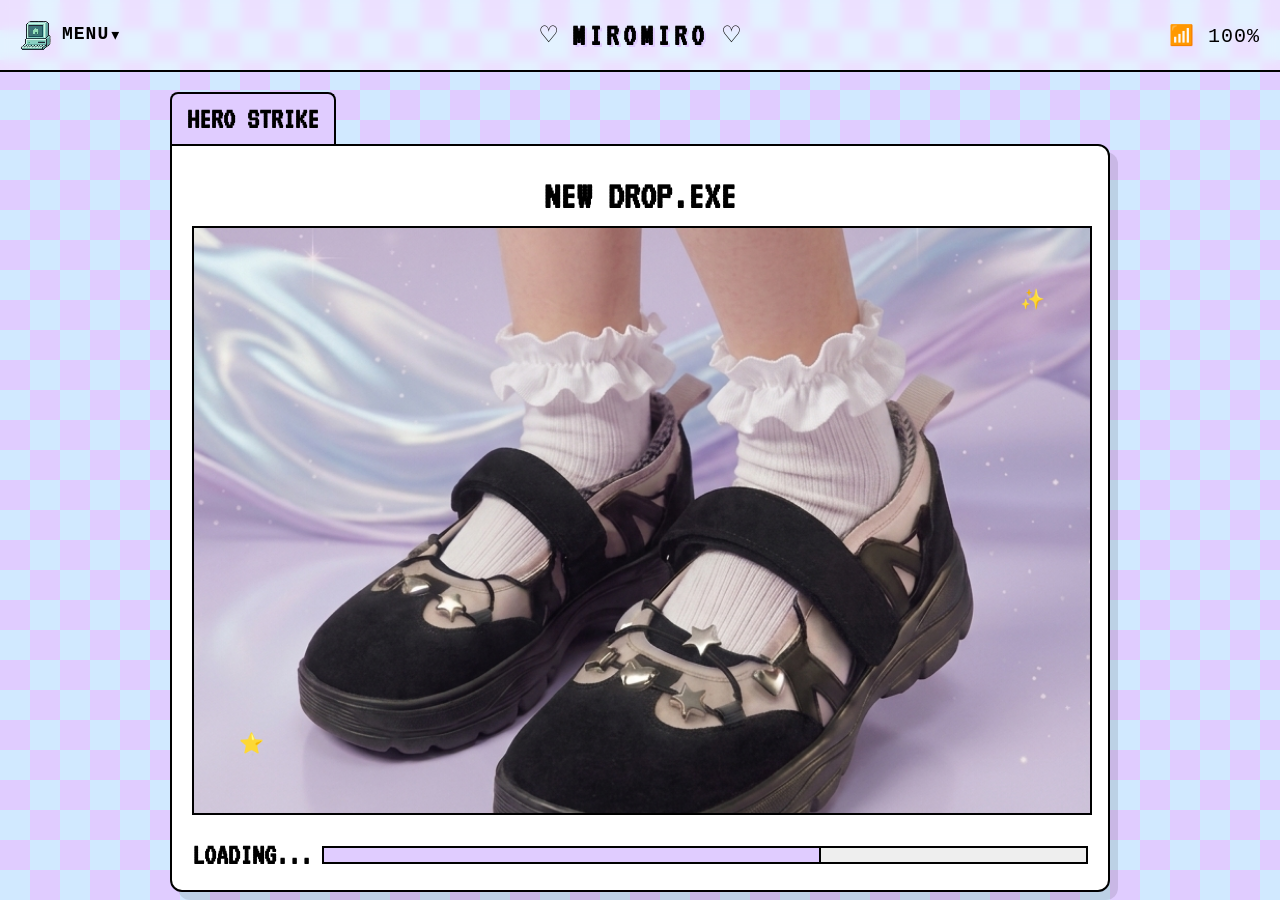
==== index.html @ 6c007a0b "Initial site test launch" ====
<!DOCTYPE html>
<html lang="en">
<head>
    <meta charset="UTF-8" />
    <link rel="preconnect" href="https://fonts.googleapis.com">
    <link rel="preconnect" href="https://fonts.gstatic.com" crossorigin>
    <link href="https://fonts.googleapis.com/css2?family=VT323&display=swap" rel="stylesheet">
    <link rel="stylesheet" href="styles.css" />
</head>
<body>
    <div class="phone-screen">
    <header class="retro-header">
    <div class="header-left">
        <input type="checkbox" id="menu-toggle" class="menu-checkbox">
        
        <label for="menu-toggle" class="menu-button">
        <img src="images/menu-icon.png" alt="System Home" class="pixel-icon">
        <span class="menu-text">MENU</span>
        </label>

        <ul class="retro-dropdown">
        <li class="dropdown-item"><span class="icon">📁</span> HOME.exe</li>
        <li class="dropdown-item"><span class="icon">👟</span> NEW_DROPS</li>
        <li class="dropdown-item"><span class="icon">📸</span> BLOG</li>
        <li class="separator"></li>
        <li class="dropdown-item"><span class="icon">💬</span> ABOUT_US</li>
        <li class="dropdown-item"><span class="icon">✉️</span> CONTACT</li>
        </ul>
    </div>

    <div class="logo-container">
        <span class="heart-outline">♡</span>
        <h1 class="miromiro-logo">MiroMiro</h1>
        <span class="heart-outline">♡</span>
    </div>
    
    <div class="header-right">
        <span class="system-status">📶 100%</span>
    </div>
    </header>

    <main class="content-area">
        <section class="section" id="hero">
            <div class="window-tab">HERO STRIKE</div>
            <div class="window-body">
                <h2 class="window-title">NEW DROP.exe</h2>
                
                <div class="image-container">
                    <img src="images/hero-imgg.png" alt="Hero Product Image" class="hero-img">
                    <span class="sparkle s1">✨</span>
                    <span class="sparkle s2">⭐</span>
                </div>

                <div class="loading-footer">
                <span class="loading-text">LOADING...</span>
                <div class="progress-bar">
                    <div class="progress-fill"></div>
                </div>
                </div>
            </div>
        </section>
        <section id="select-pair-section">
            <div class="window-tab small">SELECT YOUR PAIR.exe</div>
            
            <div class="window-body horizontal-window">
                <button class="nav-btn prev">◀</button>
                <button class="nav-btn next">▶</button>

                <div class="product-carousel">
                    <div class="product-card">
                        <div class="product-img-box">
                        <img src="images/shoe1-img.jpg" alt="Lavender Glow" class="p-img">
                        </div>
                        <div class="product-label">LAVENDER_GLOW 🩷</div>
                    </div>

                    <div class="product-card">
                        <div class="product-img-box">
                        <img src="images/shoe2-img.jpg" alt="Aqua Mist" class="p-img">
                        </div>
                        <div class="product-label">AQUA_MIST 🩵</div>
                    </div>

                    <div class="product-card">
                        <div class="product-img-box">
                        <img src="images/shoe3-img.jpg" alt="Cloud Walk" class="p-img">
                        </div>
                        <div class="product-label">CLOUD_WALK ☁️</div>
                    </div>

                    <div class="product-card">
                        <div class="product-img-box">
                        <img src="images/shoe4-img.jpg" alt="Lavender Glow" class="p-img">
                        </div>
                        <div class="product-label">LAVENDER_GLOW 🩷</div>
                    </div>

                    <div class="product-card">
                        <div class="product-img-box">
                        <img src="images/shoe1-img.jpg" alt="Aqua Mist" class="p-img">
                        </div>
                        <div class="product-label">AQUA_MIST 🩵</div>
                    </div>

                    <div class="product-card">
                        <div class="product-img-box">
                        <img src="images/shoe2-img.jpg" alt="Cloud Walk" class="p-img">
                        </div>
                        <div class="product-label">CLOUD_WALK ☁️</div>
                    </div>

                    <div class="product-card">
                        <div class="product-img-box">
                        <img src="images/shoe3-img.jpg" alt="Lavender Glow" class="p-img">
                        </div>
                        <div class="product-label">LAVENDER_GLOW 🩷</div>
                    </div>

                    <div class="product-card">
                        <div class="product-img-box">
                        <img src="images/shoe4-img.jpg" alt="Aqua Mist" class="p-img">
                        </div>
                        <div class="product-label">AQUA_MIST 🩵</div>
                    </div>

                    <div class="product-card">
                        <div class="product-img-box">
                        <img src="images/shoe1-img.jpg" alt="Cloud Walk" class="p-img">
                        </div>
                        <div class="product-label">CLOUD_WALK ☁️</div>
                    </div>
                </div>
            </div>
        </section>
        <section class="footer-layout">
            <div class="irl-fits-container">
                <div class="window-tab small">IRL FITS.exe</div>
                <div class="window-body fits-window">
                <div class="polaroid-gallery">
                    <div class="polaroid p1"><img src="images/outfit1-img.png" alt="fit1"></div>
                    <div class="polaroid p2"><img src="images/outfit2-img.png" alt="fit2"></div>
                    <div class="polaroid p3"><img src="images/outfit3-img.png" alt="fit3"></div>
                </div>
                <div class="fits-footer">STREET STYLE GALLERY</div>
                <span class="sticker s-heart">❤️</span>
                </div>
            </div>

            <div class="about-us-container">
                <div class="window-body about-window-dialog">
                    <div class="dialog-header">
                    <span class="dialog-title">ABOUT_US.exe</span>
                    <div class="dialog-controls">
                        <button class="ctrl-btn">_</button>
                        <button class="ctrl-btn">▢</button>
                        <button class="ctrl-btn close">X</button>
                    </div>
                    </div>
                    
                    <div class="dialog-content">
                    <p class="system-text">SYSTEM_INFO: AESTHETICS.LOADED...</p>
                    <p class="main-text">MiroMiro is all about cute, confident self-expression—blending Korean-inspired style with playful Y2K energy.
                                         We design sneakers for *everyone*, with inclusive sizing that makes sure no one is left out. Because style isn’t one-size-fits-all—and it shouldn’t be.
                                         Cute has no limits.
                    </p>
                    <span class="sticker s-heart">🩵</span>
                    </div>
                </div>
            </div>
        </section>
        </main>
    </div>
<script src="carousel.js" defer></script>
</body>
</html>
---- styles.css ----
/* 1. Background & Container */
html{
  height: 100vh;
}
body{
  margin: 0 0;
}
.phone-screen {
  width: 100vw;
  max-width: 100vw; /* Adjust based on your flip phone image width */
  height: 100vh;
  margin: 0 0;
  position: relative;
  /* border: 2px solid #333; Simulated inner screen border */
  display: flex;
  flex-direction: column;
  overflow: hidden;
  /* Using a CSS gradient to create the lilac/blue checkered pattern */
  background-color: #e0ccff;
  background-image: conic-gradient(#d1e9ff 90deg, #e0ccff 90deg 180deg, #d1e9ff 180deg 270deg, #e0ccff 270deg);
  background-size: 60px 60px;
}

/* 2. Transparent Retro Header */
.retro-header {
  display: flex;
  justify-content: space-between;
  align-items: center;
  padding: 10px 20px;
  background: rgba(255, 255, 255, 0.4); /* Slightly more opaque for readability */
  backdrop-filter: blur(4px);
  border-bottom: 2px solid #000;
  font-family: 'Courier New', Courier, monospace;
  z-index: 100;
  position: relative; /* Needed for the absolute centering above */
    height: 50px; /* Adjust as needed */
}

.menu-button {
  display: flex;
  align-items: center;
  gap: 10px;
  cursor: pointer;
}

.pixel-icon {
  width: 32px; /* Adjust size as needed */
  height: auto;
  /* CRITICAL: This keeps the pixel art sharp */
  image-rendering: pixelated; 
  image-rendering: -moz-crisp-edges;
  image-rendering: crisp-edges;
}

.menu-text {
  font-size: 18px;
  font-weight: 900;
  letter-spacing: 1px;
  color: #000;
}

.system-status {
  font-size: 20px;
  letter-spacing: 1px;
}

/* Optional: Add a hover effect to the menu button */
.menu-button:hover .menu-text {
  color: #7a5cdb; /* Changes to a lilac purple on hover */
}

.menu-button:active {
  transform: translateY(2px); /* Click feel */
}

/* Container for positioning */
.header-left {
  position: relative;
}

/* Hide the checkbox */
.menu-checkbox {
  display: none;
}

/* Dropdown styling */
.retro-dropdown {
  position: absolute;
  top: calc(100% + 10px);
  left: 0;
  width: 180px;
  background: #ffffff;
  border: 2px solid #000;
  box-shadow: 4px 4px 0px rgba(0,0,0,0.1);
  list-style: none;
  padding: 5px;
  margin: 0;
  display: none; /* Hidden by default */
  z-index: 999;
}

/* Show menu when checkbox is checked */
.menu-checkbox:checked ~ .retro-dropdown {
  display: block;
}

/* Individual Items */
.dropdown-item {
  padding: 8px 12px;
  font-family: 'Courier New', Courier, monospace;
  font-size: 14px;
  font-weight: bold;
  cursor: pointer;
  display: flex;
  align-items: center;
  gap: 10px;
  transition: all 0.1s;
}

/* Hover State - Lilac & Blue toggle */
.dropdown-item:hover {
  background-color: #e0ccff; /* Lilac */
  color: #000;
  outline: 1px dashed #000;
}

/* Every second item is baby blue on hover for that Y2K variety */
.dropdown-item:nth-child(even):hover {
  background-color: #d1e9ff; /* Baby Blue */
}

/* Separator line */
.separator {
  height: 2px;
  background: #000;
  margin: 5px 0;
  border-bottom: 1px solid #fff;
}

/* Icon styling within menu */
.dropdown-item .icon {
  font-size: 16px;
  filter: grayscale(0.2);
}

/* Add a tiny arrow to the label to show it's a menu */
.menu-text::after {
  content: "▾";
  font-size: 20px;
  vertical-align: middle;
}

/* 3. Scrollable Content Area */
.content-area {
  flex: 1;
  overflow-y: scroll;
  padding: 20px;
}

/* Chrome, Safari, Edge */
.content-area::-webkit-scrollbar {
  width: 22px; /* Bigger */
}

.content-area::-webkit-scrollbar-track {
  background: #e6e6e6;
  border-left: 3px solid #000;
}

.content-area::-webkit-scrollbar-thumb {
  background: linear-gradient(180deg, #d8b4ff, #a855f7); /* brighter gradient */
  border: 3px solid #000;
  border-radius: 8px;
  box-shadow: 
    inset -3px -3px 0 rgba(0,0,0,0.3),
    2px 2px 0 #000; /* chunky Y2K shadow */
}

/* Hover effect */
.content-area::-webkit-scrollbar-thumb:hover {
  background: linear-gradient(180deg, #e9d5ff, #9333ea);
}

/* Active (when dragging) */
.content-area::-webkit-scrollbar-thumb:active {
  background: #7e22ce;
}

/* Optional: arrows/buttons (very Y2K) */
.content-area::-webkit-scrollbar-button {
  display: block;
  height: 16px;
  background: #c0a0ff;
  border: 2px solid #000;
}

/* Firefox */
.content-area {
  scrollbar-width: thick; /* thicker */
  scrollbar-color: #a855f7 #e6e6e6;
}


/*.......&*/

:root {
  --header-height: 20px;
  --window-bg: #ffffff;
  --retro-border: 2px solid #000000;
  --lilac-accent: #e0ccff;
}

.section {
  display: flex;
  flex-direction: column;
  /* Fits the viewport minus the header and some padding */
  height: calc(100vh - var(--header-height) - 80px);
  margin-bottom: 50px;
  position: relative;
  /* font-family: 'Courier New', Courier, monospace; */
  font-family: "VT323", monospace;
}

#hero{
  margin-left: 150px;
  margin-right: 150px;
}

/* The "File" Tab on top */
.window-tab {
  background: var(--lilac-accent);
  border: var(--retro-border);
  border-bottom: none;
  width: fit-content;
  padding: 10px 15px;
  font-size: 30px;
  font-weight: bold;
  border-radius: 8px 8px 0 0;
  margin-left: 0px;
}

/* Reusing the window-tab from Hero section */
.window-tab.small {
  background: #d1e9ff; /* Baby Blue for variety */
  /* border: 2px solid #000; */
  /* border-bottom: none; */
  /* width: fit-content; */
  /* padding: 4px 12px; */
  font-size: 20px;
  font-weight: bold;
  /* border-radius: 6px 6px 0 0;
  margin-left: 0px; */
}

/* The Main Window Body */
.window-body {
  flex: 1;
  min-height: 0; /* Forces the body to stay within the .section height */
  background: var(--window-bg);
  border: var(--retro-border);
  border-radius: 0 12px 12px 12px;
  padding: 20px;
  display: flex;
  flex-direction: column;
  box-shadow: 8px 8px 0px rgba(0,0,0,0.1);
  position: relative;
  overflow: hidden; /* Prevents internal elements from pushing the box taller */
}

.window-title {
  text-align: center;
  font-size: 40px;
  margin: 10px 0 10px 0;
  text-transform: uppercase; /* For that .exe vibe */
  flex-shrink: 0; /* Prevents the title from getting squished */
}

/* Image Placeholder Area */
.image-container {
  flex: 1;
  min-height: 0; /* CRITICAL: Allows flex items to shrink below their content size */
  width: 100%; /* Ensures it fills width while height is constrained */
  border: var(--retro-border);
  background: #f9f9f9;
  position: relative;
  overflow: hidden;
  display: flex;
  justify-content: center;
  align-items: center;
  /* Adds a slight buffer so it doesn't touch the loading bar */
  margin-bottom: 10px;
}

.hero-img {
  width: 100%;
  height: 100%;
  /* width: auto;
  height: auto; */
  object-fit: cover;
  object-position: center;
}

/* Retro Loading Bar */
.loading-footer {
  flex-shrink: 0;
  display: flex;
  align-items: center;
  margin-top: 15px;
  gap: 10px;
}

.loading-text {
  font-size: 30px;
  font-weight: bold;
}

.progress-bar {
  flex: 1;
  height: 14px;
  border: var(--retro-border);
  background: #eee;
  position: relative;
}

.progress-fill {
  width: 65%; /* Change this to simulate loading */
  height: 100%;
  background: var(--lilac-accent);
  border-right: var(--retro-border);
}

/* Floating Sparkle Icons */
.sparkle {
  position: absolute;
  font-size: 20px;
}
.s1 { top: 10%; right: 5%; }
.s2 { bottom: 10%; left: 5%; }


/******* SELECT YOUR PAIR.EXE *******/
#select-pair-section {
  margin-top: 30px;
  font-family: 'Courier New', Courier, monospace;
}

.horizontal-window {
  position: relative; /* Essential for button placement */
  display: flex;
  align-items: center;
  padding: 20px 45px; /* Extra horizontal padding for buttons */
  background: #ffffff;
  border: 2px solid #000;
  border-radius: 0 12px 12px 12px;
  box-shadow: 6px 6px 0px rgba(0,0,0,0.1);
}

/* Scrollable Container */
.product-carousel {
  display: flex;
  gap: 20px;
  overflow-x: auto;
  scroll-behavior: smooth;
  scroll-snap-type: x mandatory;
  width: 100%;
}

/* Hide scrollbar but keep functionality */
.product-carousel::-webkit-scrollbar {
  display: none; 
}
.product-carousel {
  -ms-overflow-style: none;  /* IE/Edge */
  scrollbar-width: none;  /* Firefox */
}

/* Individual Card */
.product-card {
  flex: 0 0 160px; /* Fixed card width */
  scroll-snap-align: center;
  display: flex;
  flex-direction: column;
  gap: 10px;
}

.product-img-box {
  background: #e6f2ff; /* Soft blue background for the box */
  border: 2px solid #000;
  border-radius: 12px;
  aspect-ratio: 1 / 1;
  overflow: hidden;
}

.p-img {
  width: 100%;
  height: 100%;
  object-fit: cover;
}

.product-label {
  font-size: 11px;
  font-weight: bold;
  text-align: center;
  background: #fff;
  border: 1px solid #000;
  padding: 4px;
  white-space: nowrap;
}

/* Navigation Buttons at either end */
.nav-btn {
  position: absolute;
  top: 50%;
  transform: translateY(-50%);
  background: #ffffff;
  border: 2px solid #000;
  width: 32px;
  height: 32px;
  cursor: pointer;
  z-index: 10;
  display: flex;
  justify-content: center;
  align-items: center;
  box-shadow: 3px 3px 0px #000;
}

.nav-btn.prev { left: 10px; }
.nav-btn.next { right: 10px; }

.nav-btn:active {
  box-shadow: none;
  transform: translateY(-50%) translate(2px, 2px);
}


/******* IRL FITS.EXE *******/
.footer-layout {
  display: flex;
  gap: 20px;
  margin-top: 30px;
  font-family: 'Courier New', Courier, monospace;
}

/* Containers */
.irl-fits-container { flex: 1.5; position: relative; }
.about-us-container { flex: 1; position: relative; }

/* 1. IRL FITS Window */
.fits-window {
  background: #e6f2ff;
  border: 2px solid #000;
  border-radius: 0 12px 12px 12px;
  padding: 15px;
  display: flex;
  flex-direction: column;
  align-items: center;
  position: relative;
  /* Change overflow to visible so the zoomed image can "leave" the box boundaries */
  overflow: visible; 
  z-index: 5;
}

.polaroid-gallery {
  display: flex;
  justify-content: center;
  align-items: center;
  height: 220px;
  width: 100%;
  position: relative;
  z-index: 10;
}

.polaroid {
  width: 120px;
  height: 150px;
  background: #fff;
  border: 1px solid #000;
  padding: 8px 8px 20px 8px;
  box-shadow: 4px 4px 0px rgba(0,0,0,0.15);
  position: absolute;
  /* Add these for the animation */
  transition: transform 0.3s cubic-bezier(0.175, 0.885, 0.32, 1.275), z-index 0s;
  cursor: pointer;
}

.polaroid img { width: 100%; height: 85%; object-fit: cover; border: 1px solid #eee; }

/* Hover State Logic */
.polaroid:hover {
  z-index: 100 !important; /* Bring to very front */
  transform: rotate(0deg) scale(1.8) translateY(-20px) !important; /* Big zoom & straighten */
  box-shadow: 15px 15px 30px rgba(0,0,0,0.3); /* Deeper shadow for depth */
}

/* Rotation for that messy gallery feel */
.p1 { transform: rotate(-8deg) translateX(-120px); z-index: 1; }
.p2 { transform: rotate(2deg); z-index: 2; }
.p3 { transform: rotate(10deg) translateX(120px); z-index: 1; }

.fits-footer {
  margin-top: 15px;
  font-weight: bold;
  font-size: 12px;
  border-top: 1px dashed #000;
  padding-top: 10px;
  width: 100%;
  text-align: center;
}

/******** 2. ABOUT US Window *********/
.about-us-container {
  flex: 1;
  font-family: 'Courier New', Courier, monospace;
}

.about-window-dialog {
  background: #ffffff;
  border: 2px solid #000;
  box-shadow: 6px 6px 0px rgba(0,0,0,0.1);
  display: flex;
  flex-direction: column;
  overflow: hidden;
  height: 370px; /* Adjust height as needed */
  padding:0px;
}

/* The Blue/Purple Title Bar */
.dialog-header {
  background: #d1e9ff; /* Baby blue background */
  border-bottom: 2px solid #000;
  display: flex;
  justify-content: space-between;
  align-items: center;
  padding: 4px 8px;
}

.dialog-title {
  font-size: 12px;
  font-weight: bold;
  text-transform: uppercase;
}

/* Retro Control Buttons */
.dialog-controls {
  display: flex;
  gap: 2px;
}

.ctrl-btn {
  background: #fff;
  border: 1px solid #000;
  font-size: 10px;
  width: 18px;
  height: 18px;
  display: flex;
  align-items: center;
  justify-content: center;
  cursor: pointer;
  padding: 0;
}

.ctrl-btn.close {
  background: #ffb3b3; /* Soft red for the close button */
}

.ctrl-btn:hover {
  background: #eee;
}

/* Content Interior */
.dialog-content {
  padding: 15px;
  flex: 1;
}

.system-text {
  font-size: 10px;
  color: #888;
  margin-bottom: 12px;
  border-bottom: 1px dashed #ccc;
  padding-bottom: 4px;
}

.main-text {
  font-size: 12px;
  line-height: 1.5;
  color: #000;
}

/* Stickers Styling */
.sticker { position: absolute; font-size: 18px; z-index: 10; }
.s-heart { bottom: 20%; right: 5%; }
.s-alien { bottom: 5%; left: 40%; }

/* Mobile Stack */
@media (max-width: 600px) {
  .footer-layout { flex-direction: column; }
}


/******* LOGO ********/
.logo-container {
    display: flex;
    align-items: center;
    gap: 15px;
    /* Absolute centering ensures it stays middle even if left/right sides aren't equal */
    position: absolute;
    left: 50%;
    transform: translateX(-50%);
}

.miromiro-logo {
    font-family: "VT323", monospace;
    font-size: 32px;
    letter-spacing: 4px;
    text-transform: uppercase;
    margin: 0;
    color: #000;
    /* Retro "Pop" Shadow */
    text-shadow: 2px 2px 0px var(--lilac-accent);
}

.heart-outline {
    font-size: 28px;
    color: #000;
    font-weight: normal;
    /* Aesthetic wiggle animation */
    animation: pulse 2s infinite ease-in-out;
}

/* Subtle animation to make the hearts feel 'alive' */
@keyframes pulse {
    0%, 100% { transform: scale(1); opacity: 0.8; }
    50% { transform: scale(1.2); opacity: 1; }
}




/* --- RESPONSIVE MEDIA QUERIES --- */

/* 1. Large Tablets / Laptops (Adjusting Hero margins) */
@media (max-width: 1024px) {
    #hero {
        margin-left: 50px;
        margin-right: 50px;
    }
}

/* 2. Tablets (Stacking Footer & Adjusting Font Sizes) */
@media (max-width: 768px) {
    #hero {
        margin-left: 20px;
        margin-right: 20px;
        height: auto; /* Allow window to grow with content */
    }

    .footer-layout {
        flex-direction: column; /* Stacks IRL FITS and ABOUT US */
        gap: 30px;
    }

    .irl-fits-container, 
    .about-us-container {
        flex: none;
        width: 100%;
    }

    .miromiro-logo {
        font-size: 24px; /* Slightly smaller logo for tablet */
    }

    .logo-container {
        gap: 8px;
    }
}

/* 3. Mobile Phones */
@media (max-width: 480px) {
    .retro-header {
        padding: 10px;
    }

    /* Hide menu text to save space, keep icon */
    .menu-text {
        display: none; 
    }

    /* Adjust Hero Title size */
    .window-title {
        font-size: 28px;
    }

    .window-tab {
        font-size: 20px;
        padding: 8px 12px;
    }

    /* Ensure polaroids don't fly off-screen on narrow phones */
    .p1 { transform: rotate(-8deg) translateX(-80px); }
    .p3 { transform: rotate(10deg) translateX(80px); }

    /* Adjust About Us height for mobile readability */
    .about-window-dialog {
        height: auto;
        min-height: 300px;
    }

    /* System status might be too crowded next to logo */
    .system-status {
        font-size: 14px;
    }

    /* Ensure product cards are visible */
    .product-card {
        flex: 0 0 130px;
    }
}

/* 4. Fix for Tall Screens / Desktop centering */
@media (min-width: 1400px) {
    .phone-screen {
        max-width: 1200px;
        margin: 0 auto;
        border-left: 2px solid #000;
        border-right: 2px solid #000;
    }
    html{
      background-color: #d1e9ff; /* Baby Blue */
    }
}
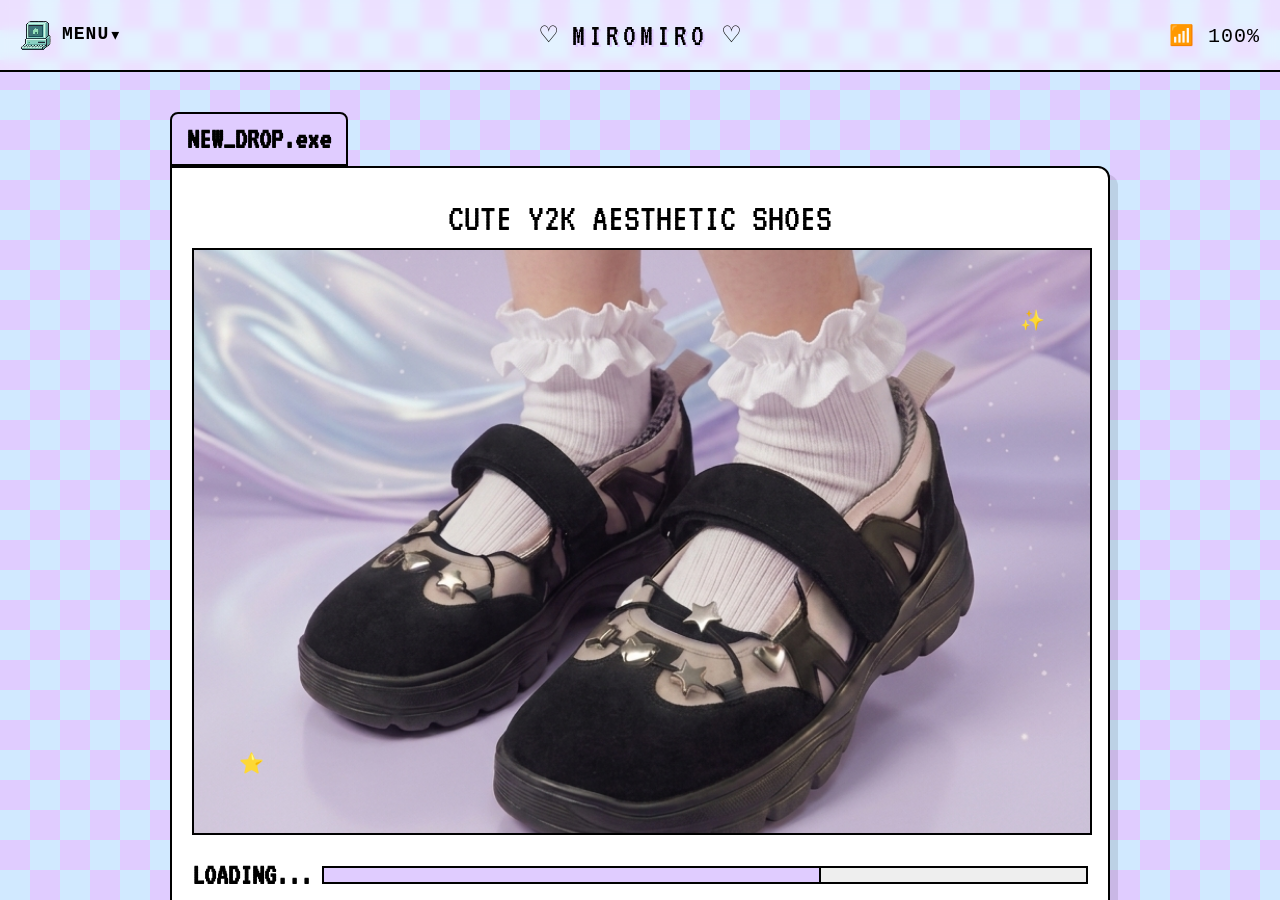
==== commit 53168ad8: "Updated test launch" ====
--- a/index.html
+++ b/index.html
@@ -2,6 +2,15 @@
 <html lang="en">
 <head>
     <meta charset="UTF-8" />
+    <meta name="viewport" content="width=device-width, initial-scale=1.0">
+    <title>Cute Shoes for Women | Y2K Aesthetic & Korean Style Sneakers</title>
+    <meta name="description" content="Shop cute shoes for women inspired by Y2K aesthetic and Korean styles. Discover trendy sneakers, soft girl looks, and aesthetic footwear made for Gen Z fashion.">
+    <meta property="og:title" content="Cute Shoes for Women | Y2K Aesthetic Korean Style Sneakers">
+    <meta property="og:description" content="Shop cute shoes for women inspired by Y2K aesthetic and Korean styles.">
+    <meta property="og:image" content="images/hero-img.png">
+    <meta property="og:type" content="website">
+    <meta property="og:url" content="https://miromiro.onrender.com/">
+
     <link rel="preconnect" href="https://fonts.googleapis.com">
     <link rel="preconnect" href="https://fonts.gstatic.com" crossorigin>
     <link href="https://fonts.googleapis.com/css2?family=VT323&display=swap" rel="stylesheet">
@@ -19,9 +28,9 @@
         </label>
 
         <ul class="retro-dropdown">
-        <li class="dropdown-item"><span class="icon">📁</span> HOME.exe</li>
-        <li class="dropdown-item"><span class="icon">👟</span> NEW_DROPS</li>
-        <li class="dropdown-item"><span class="icon">📸</span> BLOG</li>
+        <li class="dropdown-item"><a href="#hero"><span class="icon">📁</span> HOME.exe</a></li>
+        <li class="dropdown-item"><a href="#select-pair-section"><span class="icon">👟</span> NEW_DROPS</a></li>
+        <li class="dropdown-item"><a href="#journal-modal"><span class="icon">📸</span> BLOG</a></li>
         <li class="separator"></li>
         <li class="dropdown-item"><span class="icon">💬</span> ABOUT_US</li>
         <li class="dropdown-item"><span class="icon">✉️</span> CONTACT</li>
@@ -30,7 +39,7 @@
 
     <div class="logo-container">
         <span class="heart-outline">♡</span>
-        <h1 class="miromiro-logo">MiroMiro</h1>
+        <div class="miromiro-logo">MiroMiro</div>
         <span class="heart-outline">♡</span>
     </div>
     
@@ -41,12 +50,12 @@
 
     <main class="content-area">
         <section class="section" id="hero">
-            <div class="window-tab">HERO STRIKE</div>
+            <div class="window-tab">NEW_DROP.exe</div>
             <div class="window-body">
-                <h2 class="window-title">NEW DROP.exe</h2>
+                <h1 class="window-title">CUTE Y2K AESTHETIC SHOES</h1>
                 
                 <div class="image-container">
-                    <img src="images/hero-imgg.png" alt="Hero Product Image" class="hero-img">
+                    <img src="images/hero-img.png" alt="Hero Product Image" class="hero-img">
                     <span class="sparkle s1">✨</span>
                     <span class="sparkle s2">⭐</span>
                 </div>
@@ -60,7 +69,7 @@
             </div>
         </section>
         <section id="select-pair-section">
-            <div class="window-tab small">SELECT YOUR PAIR.exe</div>
+            <h2 class="window-tab small">SELECT_YOUR_PAIR.exe</h2>
             
             <div class="window-body horizontal-window">
                 <button class="nav-btn prev">◀</button>
@@ -69,79 +78,79 @@
                 <div class="product-carousel">
                     <div class="product-card">
                         <div class="product-img-box">
-                        <img src="images/shoe1-img.jpg" alt="Lavender Glow" class="p-img">
-                        </div>
-                        <div class="product-label">LAVENDER_GLOW 🩷</div>
-                    </div>
-
-                    <div class="product-card">
-                        <div class="product-img-box">
-                        <img src="images/shoe2-img.jpg" alt="Aqua Mist" class="p-img">
-                        </div>
-                        <div class="product-label">AQUA_MIST 🩵</div>
-                    </div>
-
-                    <div class="product-card">
-                        <div class="product-img-box">
-                        <img src="images/shoe3-img.jpg" alt="Cloud Walk" class="p-img">
-                        </div>
-                        <div class="product-label">CLOUD_WALK ☁️</div>
-                    </div>
-
-                    <div class="product-card">
-                        <div class="product-img-box">
-                        <img src="images/shoe4-img.jpg" alt="Lavender Glow" class="p-img">
-                        </div>
-                        <div class="product-label">LAVENDER_GLOW 🩷</div>
-                    </div>
-
-                    <div class="product-card">
-                        <div class="product-img-box">
-                        <img src="images/shoe1-img.jpg" alt="Aqua Mist" class="p-img">
-                        </div>
-                        <div class="product-label">AQUA_MIST 🩵</div>
-                    </div>
-
-                    <div class="product-card">
-                        <div class="product-img-box">
-                        <img src="images/shoe2-img.jpg" alt="Cloud Walk" class="p-img">
-                        </div>
-                        <div class="product-label">CLOUD_WALK ☁️</div>
-                    </div>
-
-                    <div class="product-card">
-                        <div class="product-img-box">
-                        <img src="images/shoe3-img.jpg" alt="Lavender Glow" class="p-img">
-                        </div>
-                        <div class="product-label">LAVENDER_GLOW 🩷</div>
-                    </div>
-
-                    <div class="product-card">
-                        <div class="product-img-box">
-                        <img src="images/shoe4-img.jpg" alt="Aqua Mist" class="p-img">
-                        </div>
-                        <div class="product-label">AQUA_MIST 🩵</div>
-                    </div>
-
-                    <div class="product-card">
-                        <div class="product-img-box">
-                        <img src="images/shoe1-img.jpg" alt="Cloud Walk" class="p-img">
-                        </div>
-                        <div class="product-label">CLOUD_WALK ☁️</div>
+                        <img src="images/shoe1-img.png" alt="Aqua Mist" class="p-img">
+                        </div>
+                        <h3 class="product-label">AQUA_MIST 🩵</h3>
+                    </div>
+
+                    <div class="product-card">
+                        <div class="product-img-box">
+                        <img src="images/shoe2-img.png" alt="Cloud Walk" class="p-img">
+                        </div>
+                        <h3 class="product-label">CLOUD_WALK ☁️</h3>
+                    </div>
+
+                    <div class="product-card">
+                        <div class="product-img-box">
+                        <img src="images/shoe3-img.png" alt="Lavender Glow" class="p-img">
+                        </div>
+                        <h3 class="product-label">LAVENDER_GLOW 🩷</h3>
+                    </div>
+
+                    <div class="product-card">
+                        <div class="product-img-box">
+                        <img src="images/shoe4-img.png" alt="Lavender Glow" class="p-img">
+                        </div>
+                        <h3 class="product-label">CREAM_FLOAT 🫧</h3>
+                    </div>
+
+                    <div class="product-card">
+                        <div class="product-img-box">
+                        <img src="images/shoe1-img.png" alt="Aqua Mist" class="p-img">
+                        </div>
+                        <h3 class="product-label">AQUA_MIST 🩵</h3>
+                    </div>
+
+                    <div class="product-card">
+                        <div class="product-img-box">
+                        <img src="images/shoe2-img.png" alt="Cloud Walk" class="p-img">
+                        </div>
+                        <h3 class="product-label">CLOUD_WALK ☁️</h3>
+                    </div>
+
+                    <div class="product-card">
+                        <div class="product-img-box">
+                        <img src="images/shoe3-img.png" alt="Lavender Glow" class="p-img">
+                        </div>
+                        <h3 class="product-label">LAVENDER_GLOW 🩷</h3>
+                    </div>
+
+                    <div class="product-card">
+                        <div class="product-img-box">
+                        <img src="images/shoe4-img.png" alt="Lavender Glow" class="p-img">
+                        </div>
+                        <h3 class="product-label">CREAM_FLOAT 🫧</h3>
+                    </div>
+
+                    <div class="product-card">
+                        <div class="product-img-box">
+                        <img src="images/shoe1-img.png" alt="Aqua Mist" class="p-img">
+                        </div>
+                        <h3 class="product-label">AQUA_MIST 🩵</h3>
                     </div>
                 </div>
             </div>
         </section>
         <section class="footer-layout">
             <div class="irl-fits-container">
-                <div class="window-tab small">IRL FITS.exe</div>
+                <h2 class="window-tab small">IRL_FITS.exe</h2>
                 <div class="window-body fits-window">
                 <div class="polaroid-gallery">
-                    <div class="polaroid p1"><img src="images/outfit1-img.png" alt="fit1"></div>
-                    <div class="polaroid p2"><img src="images/outfit2-img.png" alt="fit2"></div>
-                    <div class="polaroid p3"><img src="images/outfit3-img.png" alt="fit3"></div>
-                </div>
-                <div class="fits-footer">STREET STYLE GALLERY</div>
+                    <h3 class="polaroid p1"><img src="images/outfit1-img.png" alt="fit1"></h3>
+                    <h3 class="polaroid p2"><img src="images/outfit2-img.png" alt="fit2"></h3>
+                    <h3 class="polaroid p3"><img src="images/outfit3-img.png" alt="fit3"></h3>
+                </div>
+                <h4 class="fits-footer">STREET STYLE GALLERY</h4>
                 <span class="sticker s-heart">❤️</span>
                 </div>
             </div>
@@ -149,7 +158,7 @@
             <div class="about-us-container">
                 <div class="window-body about-window-dialog">
                     <div class="dialog-header">
-                    <span class="dialog-title">ABOUT_US.exe</span>
+                    <h3 class="dialog-title">ABOUT_US.exe</h3>
                     <div class="dialog-controls">
                         <button class="ctrl-btn">_</button>
                         <button class="ctrl-btn">▢</button>
@@ -158,11 +167,31 @@
                     </div>
                     
                     <div class="dialog-content">
-                    <p class="system-text">SYSTEM_INFO: AESTHETICS.LOADED...</p>
-                    <p class="main-text">MiroMiro is all about cute, confident self-expression—blending Korean-inspired style with playful Y2K energy.
+                    <h4 class="system-text">SYSTEM_INFO: AESTHETICS.LOADED...</h4>
+                    <!-- <h5 class="main-text">MiroMiro is all about cute, confident self-expression—blending Korean-inspired style with playful Y2K energy.
                                          We design sneakers for *everyone*, with inclusive sizing that makes sure no one is left out. Because style isn’t one-size-fits-all—and it shouldn’t be.
                                          Cute has no limits.
-                    </p>
+                    </h5> -->
+                    <h5 class="main-text">
+                        MiroMiro is all about cute, confident self-expression—bringing together 
+                        <strong>cute shoes</strong> inspired by <strong>Korean styles</strong> and playful 
+                        <strong>Y2K aesthetic</strong> energy.
+                    </h5 class="main-text">
+
+                    <h5 class="main-text">
+                        We design sneakers for <em>everyone</em>, with inclusive sizing that makes sure no one is left out. 
+                        Because style isn’t one-size-fits-all—and it shouldn’t be.
+                    </h5 class="main-text">
+
+                    <h5 class="main-text"><strong>Cute has no limits.</strong></h5 class="main-text">
+                        
+                    <!-- Social Links -->
+                    <div class="social-links">
+                        <h6>Follow Us</h6>
+                        <a href="https://www.instagram.com/" target="_blank">Instagram</a> |
+                        <a href="https://www.tiktok.com/" target="_blank">TikTok</a> |
+                        <a href="https://www.pinterest.com/" target="_blank">Pinterest</a>
+                    </div>
                     <span class="sticker s-heart">🩵</span>
                     </div>
                 </div>
@@ -170,6 +199,186 @@
         </section>
         </main>
     </div>
+    <div id="shop-modal" class="modal-overlay">
+        <div class="window-container shop-window">
+            <div class="dialog-header">
+                <h2 class="dialog-title">C:\MY_SHOES\IN_STOCK.exe</h2>
+                <div class="dialog-controls">
+                    <button class="ctrl-btn">_</button>
+                    <button class="ctrl-btn">▢</button>
+                    <button class="ctrl-btn shop-close">X</button>
+                </div>
+            </div>
+
+            <div class="shop-layout">
+                <aside class="shop-sidebar">
+                    <p class="system-text">FILTERS_v1.0</p>
+                    <div class="filter-group">
+                        <label>SIZE:</label>
+                        <select class="retro-select">
+                            <option>ALL_SIZES</option>
+                            <option>US 6</option>
+                            <option>US 7</option>
+                            <option>US 8</option>
+                        </select>
+                    </div>
+                    <div class="filter-group">
+                        <label>COLOR:</label>
+                        <div class="color-swatch-grid">
+                            <div class="swatch pink"></div>
+                            <div class="swatch blue"></div>
+                            <div class="swatch green"></div>
+                        </div>
+                    </div>
+                    <div class="system-stats">
+                        <p>ITEMS: 12</p>
+                        <p>STATUS: ONLINE</p>
+                    </div>
+                </aside>
+
+                <div class="shop-grid">
+                    <div class="shop-item">
+                        <div class="pixel-border-box">
+                            <img src="images/shoe1-img.png" alt="product">
+                        </div>
+                        <div class="item-info">
+                            <span class="item-name">AQUA_MIST</span>
+                            <span class="item-price">$85.00</span>
+                            <button class="add-to-cart">ADD_TO_BASKET</button>
+                        </div>
+                    </div>
+                    <div class="shop-item">
+                        <div class="pixel-border-box">
+                            <img src="images/shoe2-img.png" alt="product">
+                        </div>
+                        <div class="item-info">
+                            <span class="item-name">CLOUD_WALK</span>
+                            <span class="item-price">$85.00</span>
+                            <button class="add-to-cart">ADD_TO_BASKET</button>
+                        </div>
+                    </div>
+                    <div class="shop-item">
+                        <div class="pixel-border-box">
+                            <img src="images/shoe3-img.png" alt="product">
+                        </div>
+                        <div class="item-info">
+                            <span class="item-name">LAVENDER_GLOW</span>
+                            <span class="item-price">$85.00</span>
+                            <button class="add-to-cart">ADD_TO_BASKET</button>
+                        </div>
+                    </div>
+                    <div class="shop-item">
+                        <div class="pixel-border-box">
+                            <img src="images/shoe4-img.png" alt="product">
+                        </div>
+                        <div class="item-info">
+                            <span class="item-name">CREAM_FLOAT</span>
+                            <span class="item-price">$85.00</span>
+                            <button class="add-to-cart">ADD_TO_BASKET</button>
+                        </div>
+                    </div>
+                    
+                    
+                    <div id="product-detail-view" class="product-detail-overlay" style="display: none;">
+                        <div class="detail-window">
+                            <div class="detail-header">
+                                <h2>PROPERTIES: <span id="detail-name-title">SHOE_NAME.exe</span></h2>
+                                <button class="detail-back-btn">◀ BACK</button>
+                            </div>
+                            
+                            <div class="detail-body">
+                                <div class="detail-gallery">
+                                    <div class="main-view-box">
+                                        <img id="main-detail-img" src="" alt="Main View">
+                                    </div>
+                                    <div class="thumb-strip">
+                                        <img class="angle-thumb active" src="images/shoe1-img.png" alt="product-img">
+                                        <img class="angle-thumb" src="images/shoe1-1-img.png" alt="product-img">
+                                        <img class="angle-thumb" src="images/shoe1-2-img.png" alt="product-img">
+                                    </div>
+                                </div>
+
+                                <div class="detail-info-tabs">
+                                    <div class="tabs-header">
+                                        <button class="tab-btn active">General</button>
+                                        <button class="tab-btn">Specs</button>
+                                    </div>
+                                    <div class="tab-content">
+                                        <h2 id="detail-name">NAME</h2>
+                                        <p class="price-tag">$0.00</p>
+                                        <p id="detail-desc" class="description-text">
+                                            Loading description from server...
+                                        </p>
+                                        
+                                        <div class="purchase-controls">
+                                            <label>SIZE:</label>
+                                            <select class="retro-select">
+                                                <option>EU 36 / US 6</option>
+                                                <option>EU 37 / US 7</option>
+                                                <option>EU 38 / US 8</option>
+                                            </select>
+                                            <button class="add-to-cart-big">📥 INSTALL TO BASKET</button>
+                                        </div>
+                                    </div>
+                                </div>
+                            </div>
+                        </div>
+                    </div>
+
+                </div>
+            </div>
+            
+            <footer class="window-status-bar">
+                <span>Checking inventory... OK</span>
+                <span>Selected: 0 items</span>
+            </footer>
+        </div>
+    </div>
+    <div id="journal-modal" class="modal-overlay">
+        <div class="journal-container">
+            <button class="journal-close">X</button>
+            
+            <div class="journal-book">
+                <div class="journal-page-left">
+                    <div class="polaroid-static">
+                        <img id="journal-img" src="" alt="fit-detail">
+                        <div class="journal-caption">MY FIT TODAY ♡</div>
+                    </div>
+                    <div class="journal-stickers">
+                        <span>🦋</span><span>✨</span><span>🎀</span>
+                    </div>
+                    <div class="polaroid-static-shoe">
+                        <img id="journal-img1" src="images/shoe5-img.png" alt="fit-detail">
+                        <div class="journal-caption">MY SHOES TODAY ♡</div>
+                    </div>
+                </div>
+                <div class="journal-page-right">
+                    <h2 id="journal-title" class="journal-h2">OUTFIT_LOG.txt</h2>
+                    <div class="journal-lines">
+                        <div id="journal-text"></div>
+                    </div>
+                    <div class="journal-footer">
+                        <span id="journal-date">DATE: 04/01/2004</span>
+                        <button id="next-entry-btn" class="flip-btn">NEXT OUTFIT ➔</button>
+                    </div>
+                </div>
+            </div>
+        </div>
+    </div>
 <script src="carousel.js" defer></script>
+<script type="application/ld+json">
+    {
+    "@context": "https://schema.org",
+    "@type": "Store",
+    "name": "MiroMiro",
+    "description": "Cute shoes for women inspired by Y2K aesthetic and Korean styles",
+    "url": "https://miromiro.onrender.com/",
+    "sameAs": [
+        "https://www.instagram.com/",
+        "https://www.tiktok.com/",
+        "https://www.pinterest.com/"
+    ]
+    }
+</script>
 </body>
 </html>
--- a/styles.css
+++ b/styles.css
@@ -1,731 +1,1461 @@
-/* 1. Background & Container */
-html{
-  height: 100vh;
-}
-body{
-  margin: 0 0;
-}
+html, body {
+	height: 100vh;
+	margin: 0 0;
+	overflow: hidden;
+}
+
+h1, h2, h3, h4, h5, h6 {
+	font-weight: normal;
+	margin: 0 0;
+	padding: 0;
+}
+
 .phone-screen {
-  width: 100vw;
-  max-width: 100vw; /* Adjust based on your flip phone image width */
-  height: 100vh;
-  margin: 0 0;
-  position: relative;
-  /* border: 2px solid #333; Simulated inner screen border */
+	background-color: #e0ccff;
+	background-image: conic-gradient(#d1e9ff 90deg,#e0ccff 90deg 180deg,#d1e9ff 180deg 270deg,#e0ccff 270deg);
+	background-size: 60px 60px;
+	display: flex;
+	flex-direction: column;
+	height: 100vh;
+	margin: 0 0;
+	max-width: 100vw;
+	overflow: hidden;
+	position: relative;
+	width: 100vw;
+}
+
+.retro-header {
+	align-items: center;
+	backdrop-filter: blur(4px);
+	background: rgba(255,255,255,0.4);
+	border-bottom: 2px solid #000;
+	display: flex;
+	font-family: 'Courier New', Courier, monospace;
+	height: 50px;
+	justify-content: space-between;
+	padding: 10px 20px;
+	position: relative;
+	z-index: 100;
+}
+
+.menu-button {
+	align-items: center;
+	cursor: pointer;
+	display: flex;
+	gap: 10px;
+}
+
+.pixel-icon {
+	height: auto;
+	image-rendering: -moz-crisp-edges;
+	image-rendering: crisp-edges;
+	image-rendering: pixelated;
+	width: 32px;
+}
+
+.menu-text {
+	color: #000;
+	font-size: 18px;
+	font-weight: 900;
+	letter-spacing: 1px;
+}
+
+.system-status {
+	font-size: 20px;
+	letter-spacing: 1px;
+}
+
+.header-left {
+	position: relative;
+}
+
+.menu-checkbox {
+	display: none;
+}
+
+.retro-dropdown {
+	background: #ffffff;
+	border: 2px solid #000;
+	box-shadow: 4px 4px 0px rgba(0,0,0,0.1);
+	display: none;
+	left: 0;
+	list-style: none;
+	margin: 0;
+	padding: 5px;
+	position: absolute;
+	top: calc(100% + 10px);
+	width: 180px;
+	z-index: 999;
+}
+
+.menu-checkbox:checked ~ .retro-dropdown {
+	display: block;
+}
+
+.dropdown-item {
+	align-items: center;
+	cursor: pointer;
+	display: flex;
+	font-family: 'Courier New', Courier, monospace;
+	font-size: 14px;
+	font-weight: bold;
+	gap: 10px;
+	padding: 8px 12px;
+	transition: all 0.1s;
+}
+
+.separator {
+	background: #000;
+	border-bottom: 1px solid #fff;
+	height: 2px;
+	margin: 5px 0;
+}
+
+.dropdown-item .icon {
+	filter: grayscale(0.2);
+	font-size: 16px;
+}
+
+.menu-text::after {
+	content: "▾";
+	font-size: 20px;
+	vertical-align: middle;
+}
+
+.content-area {
+	flex: 1;
+	overflow-x: visible;
+	overflow-y: scroll;
+	padding: 40px 20px;
+	scroll-behavior: smooth;
+	scrollbar-color: #a855f7 #e6e6e6;
+	scrollbar-width: thick;
+}
+
+.content-area::-webkit-scrollbar {
+	width: 22px;
+}
+
+.content-area::-webkit-scrollbar-track {
+	background: #e6e6e6;
+	border-left: 3px solid #000;
+}
+
+.content-area::-webkit-scrollbar-thumb {
+	background: linear-gradient(180deg,#d8b4ff,#a855f7);
+	border-radius: 8px;
+	border: 3px solid #000;
+	box-shadow: inset -3px -3px 0 rgba(0,0,0,0.3), 2px 2px 0 #000;
+}
+
+.content-area::-webkit-scrollbar-thumb:hover {
+	background: linear-gradient(180deg,#e9d5ff,#9333ea);
+}
+
+.content-area::-webkit-scrollbar-thumb:active {
+	background: #7e22ce;
+}
+
+.content-area::-webkit-scrollbar-button {
+	background: #c0a0ff;
+	border: 2px solid #000;
+	display: block;
+	height: 16px;
+}
+
+:root {
+	--header-height: 20px;
+	--lilac-accent: #e0ccff;
+	--retro-border: 2px solid #000000;
+	--window-bg: #ffffff;
+}
+
+.section {
+	display: flex;
+	flex-direction: column;
+	font-family: "VT323", monospace;
+	height: calc(100vh - var(--header-height) - 80px);
+	margin-bottom: 50px;
+	position: relative;
+}
+
+#hero {
+	margin-left: 150px;
+	margin-right: 150px;
+}
+
+.window-tab {
+	background: var(--lilac-accent);
+	border-bottom: none;
+	border-radius: 8px 8px 0 0;
+	border: var(--retro-border);
+	font-size: 30px;
+	font-weight: bold;
+	margin-left: 0px;
+	padding: 10px 15px;
+	width: fit-content;
+}
+
+.window-tab.small {
+	background: #d1e9ff;
+	font-size: 20px;
+	font-weight: bold;
+}
+
+.window-body {
+	background: var(--window-bg);
+	border-radius: 0 12px 12px 12px;
+	border: var(--retro-border);
+	box-shadow: 8px 8px 0px rgba(0,0,0,0.1);
+	display: flex;
+	flex-direction: column;
+	flex: 1;
+	min-height: 0;
+	overflow: hidden;
+	padding: 20px;
+	position: relative;
+}
+
+.window-title {
+	flex-shrink: 0;
+	font-size: 40px;
+	margin: 10px 0 10px 0;
+	text-align: center;
+	text-transform: uppercase;
+}
+
+.image-container {
+	align-items: center;
+	background: #f9f9f9;
+	border: var(--retro-border);
+	display: flex;
+	flex: 1;
+	justify-content: center;
+	margin-bottom: 10px;
+	min-height: 0;
+	overflow: hidden;
+	position: relative;
+	width: 100%;
+}
+
+.hero-img {
+	height: 100%;
+	object-fit: cover;
+	object-position: center;
+	width: 100%;
+}
+
+.loading-footer {
+	align-items: center;
+	display: flex;
+	flex-shrink: 0;
+	gap: 10px;
+	margin-top: 15px;
+}
+
+.loading-text {
+	font-size: 30px;
+	font-weight: bold;
+}
+
+.progress-bar {
+	background: #eee;
+	border: var(--retro-border);
+	flex: 1;
+	height: 14px;
+	position: relative;
+}
+
+.progress-fill {
+	background: var(--lilac-accent);
+	border-right: var(--retro-border);
+	height: 100%;
+	width: 65%;
+}
+
+.sparkle {
+	font-size: 20px;
+	position: absolute;
+}
+
+.s1 {
+	right: 5%;
+	top: 10%;
+}
+
+.s2 {
+	bottom: 10%;
+	left: 5%;
+}
+
+#select-pair-section {
+	font-family: 'Courier New', Courier, monospace;
+	margin-top: 30px;
+}
+
+.horizontal-window {
+	align-items: center;
+	background: #ffffff;
+	border-radius: 0 12px 12px 12px;
+	border: 2px solid #000;
+	box-shadow: 6px 6px 0px rgba(0,0,0,0.1);
+	display: flex;
+	padding: 20px 45px;
+	position: relative;
+}
+
+.product-carousel {
+	-ms-overflow-style: none;
+	display: flex;
+	gap: 20px;
+	overflow-x: auto;
+	scroll-behavior: smooth;
+	scroll-snap-type: x mandatory;
+	scrollbar-width: none;
+	width: 100%;
+}
+
+.product-carousel::-webkit-scrollbar {
+	display: none;
+}
+
+.product-card {
+	border: 2px solid transparent;
+	cursor: pointer;
+	display: flex;
+	flex-direction: column;
+	flex: 0 0 160px;
+	gap: 10px;
+	scroll-snap-align: center;
+	transition: all 0.2s ease-in-out;
+}
+
+.product-img-box {
+	aspect-ratio: 1 / 1;
+	background: #e6f2ff;
+	border-radius: 12px;
+	border: 2px solid #000;
+	overflow: hidden;
+}
+
+.p-img {
+	height: 100%;
+	object-fit: cover;
+	width: 100%;
+}
+
+.product-label {
+	background: #fff;
+	border: 1px solid #000;
+	font-size: 11px;
+	font-weight: bold;
+	padding: 4px;
+	text-align: center;
+	white-space: nowrap;
+}
+
+.nav-btn {
+	align-items: center;
+	background: #ffffff;
+	border: 2px solid #000;
+	box-shadow: 3px 3px 0px #000;
+	cursor: pointer;
+	display: flex;
+	height: 32px;
+	justify-content: center;
+	position: absolute;
+	top: 50%;
+	transform: translateY(-50%);
+	width: 32px;
+	z-index: 10;
+}
+
+.nav-btn.prev {
+	left: 10px;
+}
+
+.nav-btn.next {
+	right: 10px;
+}
+
+.nav-btn:active {
+	box-shadow: none;
+	transform: translateY(-50%) translate(2px,2px);
+}
+
+/* --- IRL FITS/ABOUT US Sections ---*/
+.footer-layout {
+	display: flex;
+	font-family: 'Courier New', Courier, monospace;
+	gap: 20px;
+	margin-top: 30px;
+	transition: gap 0.3s;
+}
+
+.irl-fits-container {
+	flex: 1.5;
+	position: relative;
+}
+
+.about-us-container {
+	flex: 1;
+	font-family: 'Courier New', Courier, monospace;
+	position: relative;
+}
+
+.fits-window {
+	align-items: center;
+	background: #e6f2ff;
+	border-radius: 0 12px 12px 12px;
+	border: 2px solid #000;
+	display: flex;
+	flex-direction: column;
+	overflow: visible;
+	padding: 15px;
+	position: relative;
+	z-index: 5;
+}
+
+.polaroid-gallery {
+	align-items: center;
+	display: flex;
+	height: 220px;
+	justify-content: center;
+	position: relative;
+	width: 100%;
+	z-index: 10;
+}
+
+.polaroid {
+	background: #fff;
+	border: 1px solid #000;
+	box-shadow: 4px 4px 0px rgba(0,0,0,0.15);
+	cursor: pointer;
+	height: 150px;
+	padding: 8px 8px 20px 8px;
+	position: absolute;
+	transition: transform 0.3s cubic-bezier(0.175,0.885,0.32,1.275), z-index 0s;
+	width: 120px;
+}
+
+.polaroid img {
+	border: 1px solid #eee;
+	height: 85%;
+	object-fit: cover;
+	width: 100%;
+}
+
+.p1 {
+	transform: rotate(-8deg) translateX(-120px);
+	z-index: 1;
+}
+
+.p2 {
+	transform: rotate(2deg);
+	z-index: 2;
+}
+
+.p3 {
+	transform: rotate(10deg) translateX(120px);
+	z-index: 1;
+}
+
+.fits-footer {
+	border-top: 1px dashed #000;
+	font-size: 12px;
+	font-weight: bold;
+	margin-top: 15px;
+	padding-top: 10px;
+	text-align: center;
+	width: 100%;
+}
+
+.about-window-dialog {
+	background: #ffffff;
+	border: 2px solid #000;
+	box-shadow: 6px 6px 0px rgba(0,0,0,0.1);
+	display: flex;
+	flex-direction: column;
+	height: 370px;
+	overflow: hidden;
+	padding: 0px;
+}
+
+.dialog-header {
+	align-items: center;
+	background: #d1e9ff;
+	border-bottom: 2px solid #000;
+	display: flex;
+	justify-content: space-between;
+	padding: 4px 8px;
+}
+
+.dialog-title {
+	font-size: 20px;
+	font-weight: bold;
+}
+
+.dialog-controls {
+	display: flex;
+	gap: 2px;
+}
+
+.ctrl-btn {
+	align-items: center;
+	background: #fff;
+	border: 1px solid #000;
+	cursor: pointer;
+	display: flex;
+	font-size: 10px;
+	height: 18px;
+	justify-content: center;
+	padding: 0;
+	width: 18px;
+}
+
+.ctrl-btn.close {
+	background: #ffb3b3;
+}
+
+.dialog-content {
+	flex: 1;
+	padding: 15px;
+}
+
+.system-text {
+	border-bottom: 1px dashed #ccc;
+	color: #888;
+	font-size: 10px;
+	margin-bottom: 12px;
+	padding-bottom: 4px;
+}
+
+.main-text {
+	color: #000;
+	font-size: 12px;
+	line-height: 1.5;
+}
+
+.social-links {
+	margin: 15px 0px 0px 0px;
+}
+
+.sticker {
+	font-size: 18px;
+	position: absolute;
+	z-index: 10;
+}
+
+.s-heart {
+	bottom: 20%;
+	right: 5%;
+}
+
+.s-alien {
+	bottom: 5%;
+	left: 40%;
+}
+
+.logo-container {
+	align-items: center;
+	display: flex;
+	gap: 15px;
+	left: 50%;
+	position: absolute;
+	transform: translateX(-50%);
+}
+
+.miromiro-logo {
+	color: #000;
+	font-family: "VT323", monospace;
+	font-size: 32px;
+	letter-spacing: 4px;
+	margin: 0;
+	text-shadow: 2px 2px 0px var(--lilac-accent);
+	text-transform: uppercase;
+}
+
+.heart-outline {
+	animation: pulse 2s infinite ease-in-out;
+	color: #000;
+	font-size: 28px;
+	font-weight: normal;
+}
+
+.modal-overlay {
+	align-items: center;
+	backdrop-filter: blur(8px);
+	background: rgba(255,255,255,0.2);
+	display: none;
+	height: 100%;
+	justify-content: center;
+	left: 0;
+	padding: 20px;
+	position: fixed;
+	top: 0;
+	width: 100%;
+	z-index: 9999;
+}
+
+.journal-container {
+	animation: journalPop 0.4s cubic-bezier(0.175,0.885,0.32,1.275);
+	width: 800px;
+  max-width: 95vw;
+  height: 90vh; /* Keeps it from going off top/bottom */
+  max-height: 800px; /* Optional: cap it so it doesn't look too big on huge monitors */
+  position: fixed;
+  top: 50%;
+  left: 50%;
+  transform: translate(-50%, -50%);
   display: flex;
   flex-direction: column;
-  overflow: hidden;
-  /* Using a CSS gradient to create the lilac/blue checkered pattern */
-  background-color: #e0ccff;
-  background-image: conic-gradient(#d1e9ff 90deg, #e0ccff 90deg 180deg, #d1e9ff 180deg 270deg, #e0ccff 270deg);
-  background-size: 60px 60px;
-}
-
-/* 2. Transparent Retro Header */
-.retro-header {
+}
+
+.journal-book {
+	background: #8b5e3c;
+	border-radius: 10px;
+	border: 3px solid #000;
+	box-shadow: 10px 10px 0px rgba(0,0,0,0.2);
+	display: flex;
+  flex: 1;
+  overflow: hidden; /* Important: prevents the book itself from stretching */
+  position: relative;
+	/* min-height: 500px;
+	padding: 15px; */
+}
+
+.journal-page-left, .journal-page-right {
+	background-image: linear-gradient(#e1e1e1 1px,transparent 1px);
+	background-size: 100% 1.5rem;
+	background: #fff;
+	/* box-shadow: inset 0 0 10px rgba(0,0,0,0.05); */
+	flex: 1;
+	padding: 30px;
+	position: relative;
+  height: 100%; /* Match book height */
+  overflow-y: auto; /* Adds scrollbar only if content is too long */
+  box-sizing: border-box;
+  -webkit-overflow-scrolling: touch;
+}
+
+.journal-page-left {
+	border-radius: 5px 0 0 5px;
+	border-right: 1px solid #ccc;
+}
+
+.journal-page-right {
+	border-left: 1px solid #ccc;
+	border-radius: 0 5px 5px 0;
+}
+
+.journal-book::before {
+	background: linear-gradient(to right, rgba(0,0,0,0.1) 0%, rgba(0,0,0,0) 20%, rgba(0,0,0,0) 80%, rgba(0,0,0,0.1) 100%);
+	bottom: 0;
+	content: "";
+	left: 50%;
+	pointer-events: none;
+	position: absolute;
+	top: 0;
+	transform: translateX(-50%);
+	width: 30px;
+	z-index: 5;
+}
+
+.journal-page-right::before {
+	background-image: repeating-linear-gradient( transparent 0px,transparent 45px,#777 45px,#ccc 47px,#eee 50px,#ccc 53px,#777 55px );
+	background-size: 100% 55px;
+	content: "";
+	height: calc(100% - 80px);
+	left: -20px;
+	position: absolute;
+	top: 40px;
+	width: 40px;
+	z-index: 10;
+}
+
+.journal-page-left::after {
+	background-image: repeating-linear-gradient( transparent 0px,transparent 47px,#333 47px,#333 53px,transparent 53px );
+	background-size: 100% 55px;
+	border-radius: 50%;
+	content: "";
+	height: calc(100% - 80px);
+	opacity: 0.3;
+	position: absolute;
+	right: 5px;
+	top: 40px;
+	width: 12px;
+}
+
+.journal-close {
+	background: #ffb3b3;
+	border: 3px solid #000;
+	cursor: pointer;
+	font-weight: bold;
+	height: 40px;
+	position: absolute;
+	right: -20px;
+	top: -20px;
+	width: 40px;
+	z-index: 10;
+}
+
+.journal-h2 {
+	color: #7a5cdb;
+	font-family: 'VT323', monospace;
+	font-size: 32px;
+	margin-bottom: 20px;
+	text-decoration: underline;
+}
+
+.journal-lines p {
+	color: #333;
+	font-family: 'Courier New', Courier, monospace;
+	font-size: 16px;
+	line-height: 1.5rem;
+}
+
+.polaroid-static {
+	background: white;
+	border: 1px solid #ccc;
+	box-shadow: 5px 5px 15px rgba(0,0,0,0.1);
+	padding: 10px 10px 30px 10px;
+	transform: rotate(-3deg);
+	width: 80%;
+}
+
+.polaroid-static-shoe{
+	background: none;
+	border: none;
+	box-shadow: 5px 5px 15px rgba(0,0,0,0.1);
+	padding: 10px 10px 10px 10px;
+	transform: rotate(-5deg);
+	width: 80%;
+}
+
+.polaroid-static img, .polaroid-static-shoe img {
+	aspect-ratio: 1;
+	object-fit: cover;
+	width: 100%;
+}
+
+.journal-caption {
+	font-family: 'VT323', monospace;
+	margin-top: 10px;
+	text-align: center;
+}
+
+/* Styling for the Flip Button */
+.journal-footer {
   display: flex;
   justify-content: space-between;
   align-items: center;
-  padding: 10px 20px;
-  background: rgba(255, 255, 255, 0.4); /* Slightly more opaque for readability */
-  backdrop-filter: blur(4px);
-  border-bottom: 2px solid #000;
-  font-family: 'Courier New', Courier, monospace;
-  z-index: 100;
-  position: relative; /* Needed for the absolute centering above */
-    height: 50px; /* Adjust as needed */
-}
-
-.menu-button {
-  display: flex;
-  align-items: center;
-  gap: 10px;
+  width: 100%;
+  margin-top: 10px;
+}
+
+.flip-btn {
+  background: none;
+  border: 2px solid #5d4037;
+  font-family: 'VT323', monospace;
+  font-size: 16px;
+  color: #5d4037;
   cursor: pointer;
-}
-
-.pixel-icon {
-  width: 32px; /* Adjust size as needed */
-  height: auto;
-  /* CRITICAL: This keeps the pixel art sharp */
-  image-rendering: pixelated; 
-  image-rendering: -moz-crisp-edges;
-  image-rendering: crisp-edges;
-}
-
-.menu-text {
-  font-size: 18px;
-  font-weight: 900;
-  letter-spacing: 1px;
-  color: #000;
-}
-
-.system-status {
-  font-size: 20px;
-  letter-spacing: 1px;
-}
-
-/* Optional: Add a hover effect to the menu button */
-.menu-button:hover .menu-text {
-  color: #7a5cdb; /* Changes to a lilac purple on hover */
-}
-
-.menu-button:active {
-  transform: translateY(2px); /* Click feel */
-}
-
-/* Container for positioning */
-.header-left {
-  position: relative;
-}
-
-/* Hide the checkbox */
-.menu-checkbox {
-  display: none;
-}
-
-/* Dropdown styling */
-.retro-dropdown {
-  position: absolute;
-  top: calc(100% + 10px);
-  left: 0;
-  width: 180px;
-  background: #ffffff;
-  border: 2px solid #000;
-  box-shadow: 4px 4px 0px rgba(0,0,0,0.1);
-  list-style: none;
-  padding: 5px;
-  margin: 0;
-  display: none; /* Hidden by default */
-  z-index: 999;
-}
-
-/* Show menu when checkbox is checked */
-.menu-checkbox:checked ~ .retro-dropdown {
-  display: block;
-}
-
-/* Individual Items */
-.dropdown-item {
-  padding: 8px 12px;
-  font-family: 'Courier New', Courier, monospace;
-  font-size: 14px;
-  font-weight: bold;
-  cursor: pointer;
-  display: flex;
-  align-items: center;
-  gap: 10px;
-  transition: all 0.1s;
-}
-
-/* Hover State - Lilac & Blue toggle */
-.dropdown-item:hover {
-  background-color: #e0ccff; /* Lilac */
-  color: #000;
-  outline: 1px dashed #000;
-}
-
-/* Every second item is baby blue on hover for that Y2K variety */
-.dropdown-item:nth-child(even):hover {
-  background-color: #d1e9ff; /* Baby Blue */
-}
-
-/* Separator line */
-.separator {
-  height: 2px;
-  background: #000;
-  margin: 5px 0;
-  border-bottom: 1px solid #fff;
-}
-
-/* Icon styling within menu */
-.dropdown-item .icon {
-  font-size: 16px;
-  filter: grayscale(0.2);
-}
-
-/* Add a tiny arrow to the label to show it's a menu */
-.menu-text::after {
-  content: "▾";
-  font-size: 20px;
-  vertical-align: middle;
-}
-
-/* 3. Scrollable Content Area */
-.content-area {
-  flex: 1;
-  overflow-y: scroll;
-  padding: 20px;
-}
-
-/* Chrome, Safari, Edge */
-.content-area::-webkit-scrollbar {
-  width: 22px; /* Bigger */
-}
-
-.content-area::-webkit-scrollbar-track {
-  background: #e6e6e6;
-  border-left: 3px solid #000;
-}
-
-.content-area::-webkit-scrollbar-thumb {
-  background: linear-gradient(180deg, #d8b4ff, #a855f7); /* brighter gradient */
-  border: 3px solid #000;
-  border-radius: 8px;
-  box-shadow: 
-    inset -3px -3px 0 rgba(0,0,0,0.3),
-    2px 2px 0 #000; /* chunky Y2K shadow */
-}
-
-/* Hover effect */
-.content-area::-webkit-scrollbar-thumb:hover {
-  background: linear-gradient(180deg, #e9d5ff, #9333ea);
-}
-
-/* Active (when dragging) */
-.content-area::-webkit-scrollbar-thumb:active {
-  background: #7e22ce;
-}
-
-/* Optional: arrows/buttons (very Y2K) */
-.content-area::-webkit-scrollbar-button {
-  display: block;
-  height: 16px;
-  background: #c0a0ff;
-  border: 2px solid #000;
-}
-
-/* Firefox */
-.content-area {
-  scrollbar-width: thick; /* thicker */
-  scrollbar-color: #a855f7 #e6e6e6;
-}
-
-
-/*.......&*/
-
-:root {
-  --header-height: 20px;
-  --window-bg: #ffffff;
-  --retro-border: 2px solid #000000;
-  --lilac-accent: #e0ccff;
-}
-
-.section {
-  display: flex;
-  flex-direction: column;
-  /* Fits the viewport minus the header and some padding */
-  height: calc(100vh - var(--header-height) - 80px);
-  margin-bottom: 50px;
-  position: relative;
-  /* font-family: 'Courier New', Courier, monospace; */
-  font-family: "VT323", monospace;
-}
-
-#hero{
-  margin-left: 150px;
-  margin-right: 150px;
-}
-
-/* The "File" Tab on top */
-.window-tab {
-  background: var(--lilac-accent);
-  border: var(--retro-border);
-  border-bottom: none;
-  width: fit-content;
-  padding: 10px 15px;
-  font-size: 30px;
-  font-weight: bold;
-  border-radius: 8px 8px 0 0;
-  margin-left: 0px;
-}
-
-/* Reusing the window-tab from Hero section */
-.window-tab.small {
-  background: #d1e9ff; /* Baby Blue for variety */
-  /* border: 2px solid #000; */
-  /* border-bottom: none; */
-  /* width: fit-content; */
-  /* padding: 4px 12px; */
-  font-size: 20px;
-  font-weight: bold;
-  /* border-radius: 6px 6px 0 0;
-  margin-left: 0px; */
-}
-
-/* The Main Window Body */
-.window-body {
-  flex: 1;
-  min-height: 0; /* Forces the body to stay within the .section height */
-  background: var(--window-bg);
-  border: var(--retro-border);
-  border-radius: 0 12px 12px 12px;
-  padding: 20px;
-  display: flex;
-  flex-direction: column;
-  box-shadow: 8px 8px 0px rgba(0,0,0,0.1);
-  position: relative;
-  overflow: hidden; /* Prevents internal elements from pushing the box taller */
-}
-
-.window-title {
-  text-align: center;
-  font-size: 40px;
-  margin: 10px 0 10px 0;
-  text-transform: uppercase; /* For that .exe vibe */
-  flex-shrink: 0; /* Prevents the title from getting squished */
-}
-
-/* Image Placeholder Area */
-.image-container {
-  flex: 1;
-  min-height: 0; /* CRITICAL: Allows flex items to shrink below their content size */
-  width: 100%; /* Ensures it fills width while height is constrained */
-  border: var(--retro-border);
-  background: #f9f9f9;
-  position: relative;
-  overflow: hidden;
-  display: flex;
-  justify-content: center;
-  align-items: center;
-  /* Adds a slight buffer so it doesn't touch the loading bar */
-  margin-bottom: 10px;
-}
-
-.hero-img {
-  width: 100%;
-  height: 100%;
-  /* width: auto;
-  height: auto; */
-  object-fit: cover;
-  object-position: center;
-}
-
-/* Retro Loading Bar */
-.loading-footer {
-  flex-shrink: 0;
-  display: flex;
-  align-items: center;
-  margin-top: 15px;
-  gap: 10px;
-}
-
-.loading-text {
-  font-size: 30px;
-  font-weight: bold;
-}
-
-.progress-bar {
-  flex: 1;
-  height: 14px;
-  border: var(--retro-border);
-  background: #eee;
-  position: relative;
-}
-
-.progress-fill {
-  width: 65%; /* Change this to simulate loading */
-  height: 100%;
-  background: var(--lilac-accent);
-  border-right: var(--retro-border);
-}
-
-/* Floating Sparkle Icons */
-.sparkle {
-  position: absolute;
-  font-size: 20px;
-}
-.s1 { top: 10%; right: 5%; }
-.s2 { bottom: 10%; left: 5%; }
-
-
-/******* SELECT YOUR PAIR.EXE *******/
-#select-pair-section {
-  margin-top: 30px;
-  font-family: 'Courier New', Courier, monospace;
-}
-
-.horizontal-window {
-  position: relative; /* Essential for button placement */
-  display: flex;
-  align-items: center;
-  padding: 20px 45px; /* Extra horizontal padding for buttons */
-  background: #ffffff;
-  border: 2px solid #000;
-  border-radius: 0 12px 12px 12px;
-  box-shadow: 6px 6px 0px rgba(0,0,0,0.1);
-}
-
-/* Scrollable Container */
-.product-carousel {
-  display: flex;
-  gap: 20px;
-  overflow-x: auto;
-  scroll-behavior: smooth;
-  scroll-snap-type: x mandatory;
-  width: 100%;
-}
-
-/* Hide scrollbar but keep functionality */
-.product-carousel::-webkit-scrollbar {
-  display: none; 
-}
-.product-carousel {
-  -ms-overflow-style: none;  /* IE/Edge */
-  scrollbar-width: none;  /* Firefox */
-}
-
-/* Individual Card */
-.product-card {
-  flex: 0 0 160px; /* Fixed card width */
-  scroll-snap-align: center;
-  display: flex;
-  flex-direction: column;
-  gap: 10px;
-}
-
-.product-img-box {
-  background: #e6f2ff; /* Soft blue background for the box */
-  border: 2px solid #000;
-  border-radius: 12px;
-  aspect-ratio: 1 / 1;
-  overflow: hidden;
-}
-
-.p-img {
-  width: 100%;
-  height: 100%;
-  object-fit: cover;
-}
-
-.product-label {
-  font-size: 11px;
-  font-weight: bold;
-  text-align: center;
-  background: #fff;
-  border: 1px solid #000;
-  padding: 4px;
-  white-space: nowrap;
-}
-
-/* Navigation Buttons at either end */
-.nav-btn {
-  position: absolute;
-  top: 50%;
-  transform: translateY(-50%);
-  background: #ffffff;
-  border: 2px solid #000;
-  width: 32px;
-  height: 32px;
-  cursor: pointer;
-  z-index: 10;
-  display: flex;
-  justify-content: center;
-  align-items: center;
-  box-shadow: 3px 3px 0px #000;
-}
-
-.nav-btn.prev { left: 10px; }
-.nav-btn.next { right: 10px; }
-
-.nav-btn:active {
-  box-shadow: none;
-  transform: translateY(-50%) translate(2px, 2px);
-}
-
-
-/******* IRL FITS.EXE *******/
-.footer-layout {
-  display: flex;
-  gap: 20px;
-  margin-top: 30px;
-  font-family: 'Courier New', Courier, monospace;
-}
-
-/* Containers */
-.irl-fits-container { flex: 1.5; position: relative; }
-.about-us-container { flex: 1; position: relative; }
-
-/* 1. IRL FITS Window */
-.fits-window {
-  background: #e6f2ff;
-  border: 2px solid #000;
-  border-radius: 0 12px 12px 12px;
-  padding: 15px;
-  display: flex;
-  flex-direction: column;
-  align-items: center;
-  position: relative;
-  /* Change overflow to visible so the zoomed image can "leave" the box boundaries */
-  overflow: visible; 
-  z-index: 5;
-}
-
-.polaroid-gallery {
-  display: flex;
-  justify-content: center;
-  align-items: center;
-  height: 220px;
-  width: 100%;
-  position: relative;
-  z-index: 10;
-}
-
-.polaroid {
-  width: 120px;
-  height: 150px;
-  background: #fff;
-  border: 1px solid #000;
-  padding: 8px 8px 20px 8px;
-  box-shadow: 4px 4px 0px rgba(0,0,0,0.15);
-  position: absolute;
-  /* Add these for the animation */
-  transition: transform 0.3s cubic-bezier(0.175, 0.885, 0.32, 1.275), z-index 0s;
-  cursor: pointer;
-}
-
-.polaroid img { width: 100%; height: 85%; object-fit: cover; border: 1px solid #eee; }
-
-/* Hover State Logic */
-.polaroid:hover {
-  z-index: 100 !important; /* Bring to very front */
-  transform: rotate(0deg) scale(1.8) translateY(-20px) !important; /* Big zoom & straighten */
-  box-shadow: 15px 15px 30px rgba(0,0,0,0.3); /* Deeper shadow for depth */
-}
-
-/* Rotation for that messy gallery feel */
-.p1 { transform: rotate(-8deg) translateX(-120px); z-index: 1; }
-.p2 { transform: rotate(2deg); z-index: 2; }
-.p3 { transform: rotate(10deg) translateX(120px); z-index: 1; }
-
-.fits-footer {
-  margin-top: 15px;
-  font-weight: bold;
-  font-size: 12px;
-  border-top: 1px dashed #000;
-  padding-top: 10px;
-  width: 100%;
-  text-align: center;
-}
-
-/******** 2. ABOUT US Window *********/
-.about-us-container {
-  flex: 1;
-  font-family: 'Courier New', Courier, monospace;
-}
-
-.about-window-dialog {
-  background: #ffffff;
-  border: 2px solid #000;
-  box-shadow: 6px 6px 0px rgba(0,0,0,0.1);
-  display: flex;
-  flex-direction: column;
-  overflow: hidden;
-  height: 370px; /* Adjust height as needed */
-  padding:0px;
-}
-
-/* The Blue/Purple Title Bar */
-.dialog-header {
-  background: #d1e9ff; /* Baby blue background */
-  border-bottom: 2px solid #000;
-  display: flex;
-  justify-content: space-between;
-  align-items: center;
-  padding: 4px 8px;
-}
-
-.dialog-title {
-  font-size: 12px;
-  font-weight: bold;
-  text-transform: uppercase;
-}
-
-/* Retro Control Buttons */
-.dialog-controls {
-  display: flex;
-  gap: 2px;
-}
-
-.ctrl-btn {
-  background: #fff;
-  border: 1px solid #000;
-  font-size: 10px;
-  width: 18px;
-  height: 18px;
-  display: flex;
-  align-items: center;
-  justify-content: center;
-  cursor: pointer;
-  padding: 0;
-}
-
-.ctrl-btn.close {
-  background: #ffb3b3; /* Soft red for the close button */
-}
-
-.ctrl-btn:hover {
-  background: #eee;
-}
-
-/* Content Interior */
-.dialog-content {
-  padding: 15px;
-  flex: 1;
-}
-
-.system-text {
-  font-size: 10px;
-  color: #888;
-  margin-bottom: 12px;
-  border-bottom: 1px dashed #ccc;
-  padding-bottom: 4px;
-}
-
-.main-text {
-  font-size: 12px;
-  line-height: 1.5;
-  color: #000;
-}
-
-/* Stickers Styling */
-.sticker { position: absolute; font-size: 18px; z-index: 10; }
-.s-heart { bottom: 20%; right: 5%; }
-.s-alien { bottom: 5%; left: 40%; }
-
-/* Mobile Stack */
-@media (max-width: 600px) {
-  .footer-layout { flex-direction: column; }
-}
-
-
-/******* LOGO ********/
-.logo-container {
-    display: flex;
-    align-items: center;
-    gap: 15px;
-    /* Absolute centering ensures it stays middle even if left/right sides aren't equal */
-    position: absolute;
-    left: 50%;
-    transform: translateX(-50%);
-}
-
-.miromiro-logo {
-    font-family: "VT323", monospace;
-    font-size: 32px;
-    letter-spacing: 4px;
-    text-transform: uppercase;
-    margin: 0;
+  padding: 2px 8px;
+  transition: all 0.2s ease;
+}
+
+/* --- Shop Window Modal -- */
+.shop-window {
+	background: #c0c0c0;
+	border-bottom-color: #808080;
+	border-right-color: #808080;
+	border: 3px solid #fff;
+	display: flex;
+	flex-direction: column;
+	height: 80vh;
+	max-width: 1000px;
+	position: relative;
+	width: 90%;
+}
+
+.shop-layout {
+	display: flex;
+	flex: 1;
+	gap: 10px;
+	overflow: hidden;
+	padding: 10px;
+}
+
+.shop-sidebar {
+	background: #dfdfdf;
+	border: 2px inset #fff;
+	font-family: 'VT323', monospace;
+	padding: 15px;
+	width: 200px;
+}
+
+.retro-select {
+	background: #fff;
+	border: 2px solid #000;
+	font-family: 'VT323', monospace;
+	margin-top: 5px;
+	padding: 5px;
+	width: 100%;
+}
+
+.shop-grid {
+	align-content: start;
+	background: #fff;
+	border: 2px inset #808080;
+	display: grid;
+	flex: 1;
+	gap: 15px;
+	grid-template-columns: repeat(auto-fill, minmax(150px,1fr));
+	overflow-y: scroll;
+	padding: 20px;
+}
+
+.shop-item {
+	background: #fff;
+	border: 1px solid #ddd;
+	display: flex;
+	flex-direction: column;
+	height: fit-content;
+	padding: 10px;
+}
+
+.pixel-border-box {
+	align-items: center;
+	aspect-ratio: 1 / 1;
+	background: #f9f9f9;
+	border: 2px solid #000;
+	display: flex;
+	justify-content: center;
+	margin-bottom: 10px;
+	overflow: hidden;
+	width: 100%;
+}
+
+.pixel-border-box img {
+	display: block;
+	height: 100%;
+	image-rendering: pixelated;
+	object-fit: contain;
+	width: 100%;
+}
+
+.item-name {
+	display: block;
+	font-family: 'VT323', monospace;
+	font-size: 1.2rem;
+}
+
+.add-to-cart {
+	background: #7a5cdb;
+	border: 2px solid #000;
+	box-shadow: 3px 3px 0px #000;
+	color: #fff;
+	cursor: pointer;
+	font-family: 'VT323', monospace;
+	margin-top: 5px;
+	padding: 5px 10px;
+}
+
+.add-to-cart:active {
+	box-shadow: none;
+	transform: translate(2px,2px);
+}
+
+.window-status-bar {
+	background: #c0c0c0;
+	border-top: 2px solid #808080;
+	display: flex;
+	font-family: 'Courier New', monospace;
+	font-size: 12px;
+	justify-content: space-between;
+	padding: 5px 10px;
+}
+
+#product-detail-view {
+	border-radius: 0;
+	box-shadow: none;
+	position: absolute;
+}
+
+.product-detail-overlay {
+	align-items: center;
+	background: rgba(0,0,0,0.4);
+	display: none;
+	height: 100%;
+	justify-content: center;
+	left: 0;
+	padding: 20px;
+	position: absolute;
+	top: 0;
+	width: 100%;
+	z-index: 50;
+}
+
+.detail-window {
+	background: #c0c0c0;
+	border-bottom-color: #404040;
+	border-right-color: #404040;
+	border: 3px solid #fff;
+	box-shadow: 10px 10px 0px rgba(0,0,0,0.2);
+	display: flex;
+	flex-direction: column;
+	max-height: 90vh;
+	max-width: 800px;
+	overflow: hidden;
+	width: 95%;
+}
+
+.detail-header {
+	background: linear-gradient(90deg,#000080,#1084d0);
+	color: white;
+	display: flex;
+	font-family: 'Courier New', monospace;
+	justify-content: space-between;
+	padding: 5px 10px;
+}
+
+.detail-body {
+	background: #c0c0c0;
+	display: flex;
+	flex-wrap: wrap;
+	gap: 15px;
+	overflow-y: auto;
+	padding: 15px;
+}
+
+.detail-gallery {
+	flex: 1;
+	min-width: 300px;
+}
+
+.main-view-box {
+	background: #fff;
+	border: 2px inset #808080;
+	height: 250px;
+	margin-bottom: 10px;
+}
+
+.main-view-box img {
+	max-height: 90%;
+	max-width: 90%;
+	object-fit: contain;
+}
+
+.thumb-strip {
+	display: flex;
+	gap: 10px;
+	justify-content: center;
+}
+
+.angle-thumb {
+	background: #fff;
+	border: 2px solid #808080;
+	cursor: pointer;
+	height: 50px;
+	object-fit: contain;
+	width: 50px;
+}
+
+.angle-thumb.active {
+	border-color: #7a5cdb;
+	outline: 2px solid #7a5cdb;
+}
+
+.detail-info-tabs {
+	flex: 1;
+	min-width: 250px;
+}
+
+.tabs-header {
+	border-bottom: 2px solid #808080;
+	display: flex;
+}
+
+.tab-btn {
+	background: #c0c0c0;
+	border-bottom: none;
+	border: 2px solid #fff;
+	cursor: pointer;
+	font-family: 'VT323', monospace;
+	padding: 5px 15px;
+}
+
+.tab-btn.active {
+	background: #fff;
+	position: relative;
+	top: 2px;
+}
+
+.tab-content {
+	background: #fff;
+	border-top: none;
+	border: 2px inset #808080;
+	flex: 1;
+	padding: 20px;
+}
+
+/* --- Media Queries - hover. Only apply these effects to devices that support true hovering (Desktop) --- */
+@media (hover: hover) {
+
+  /* menu*/
+  .menu-button:hover .menu-text {
+    color: #7a5cdb;
+  }
+
+  .menu-button:active {
+    transform: translateY(2px);
+  }
+
+  .dropdown-item:hover {
+    background-color: #e0ccff;
     color: #000;
-    /* Retro "Pop" Shadow */
-    text-shadow: 2px 2px 0px var(--lilac-accent);
-}
-
-.heart-outline {
-    font-size: 28px;
+    outline: 1px dashed #000;
+  }
+
+  .dropdown-item:nth-child(even):hover {
+    background-color: #d1e9ff;
+  }
+
+  /*select pair/irl fits windows*/
+  #select-pair-section, .footer-layout > div {
+      transition: transform 0.3s cubic-bezier(0.175, 0.885, 0.32, 1.275), z-index 0s;
+      position: relative;
+      cursor: pointer;
+  }
+
+  #select-pair-section:hover {
+      transform: scale(1.05);
+      z-index: 999;
+  }
+
+  .irl-fits-container:hover, .about-us-container:hover {
+      transform: scale(1.09);
+      z-index: 999;
+  }
+
+  #select-pair-section:hover .horizontal-window, 
+  .irl-fits-container:hover .fits-window, 
+  .about-us-container:hover .about-window-dialog {
+      box-shadow: 15px 15px 0px rgba(0,0,0,0.2);
+  }
+
+  /*select pair*/
+  .product-card:hover {
+    transform: translateY(-5px);
+  }
+
+  .product-card:hover .product-label {
+    color: #fff;
+    font-weight: bold;
+    text-shadow: 2px 2px 0px #000;
+  }
+
+  .product-card:nth-child(3n+1):hover .product-img-box {
+    background-color: #ff00ff;
+    border: 2px solid #000;
+    box-shadow: 5px 5px 0px #550055;
+  }
+
+  .product-card:nth-child(3n+2):hover .product-img-box {
+    background-color: #00ffff;
+    border: 2px solid #000;
+    box-shadow: 5px 5px 0px #005555;
+  }
+
+  .product-card:nth-child(3n+3):hover .product-img-box {
+    background-color: #00ff00;
+    border: 2px solid #000;
+    box-shadow: 5px 5px 0px #005500;
+  }
+
+  .product-card:active {
+    transform: scale(0.95);
+  }
+
+  /*polaroid irl fits*/
+  .polaroid:hover {
+    box-shadow: 15px 15px 30px rgba(0,0,0,0.3);
+    transform: rotate(0deg) scale(1.8) translateY(-20px) !important;
+    z-index: 100 !important;
+  }
+
+  /*about us*/
+  .ctrl-btn:hover {
+    background: #eee;
+  }
+
+  /*shop window modal*/
+  .shop-item:hover {
+    background: #f0f0ff;
+    outline: 2px solid #7a5cdb;
+  }
+
+  /*journal pages*/
+  .flip-btn:hover {
+    background-color: #5d4037;
+    color: #fff9e6;
+  }
+
+  /*old*/
+  /* #select-pair-section, .footer-layout > div {
+    cursor: pointer;
+    position: relative;
+    transition: transform 0.3s cubic-bezier(0.175,0.885,0.32,1.275), z-index 0s;
+  }
+
+  #select-pair-section:hover {
+    transform: scale(1.05);
+    z-index: 999;
+  }
+
+  .irl-fits-container:hover, .about-us-container:hover {
+    transform: scale(1.09);
+    z-index: 999;
+  }
+
+  #select-pair-section:hover .horizontal-window, .irl-fits-container:hover .fits-window, .about-us-container:hover .about-window-dialog {
+    box-shadow: 15px 15px 0px rgba(0,0,0,0.2);
+  }
+
+  .footer-layout:has(div:hover) {
+    gap: 40px;
+  } */
+}
+
+@media (hover: none) {/*for mobile: Use a simple "Active" press effect instead of a giant zoom*/
+
+  .menu-button:active{
+    color: #7a5cdb;
+    transform: translateY(2px);
+  }
+
+  /* .menu-text:active{
+    color: #7a5cdb;
+  } */
+
+  .dropdown-item:active {
+    background-color: #e0ccff;
     color: #000;
-    font-weight: normal;
-    /* Aesthetic wiggle animation */
-    animation: pulse 2s infinite ease-in-out;
-}
-
-/* Subtle animation to make the hearts feel 'alive' */
+    outline: 1px dashed #000;
+  }
+
+  .dropdown-item:nth-child(even):active {
+    background-color: #d1e9ff;
+  }
+  
+  #select-pair-section {
+      transform: scale(1.05);
+      z-index: 999;
+      margin-bottom: 40px;
+  }
+
+  .irl-fits-container, .about-us-container {
+      transform: scale(1.05);
+      z-index: 999;
+  }
+
+  #select-pair-section .horizontal-window, 
+  .irl-fits-container .fits-window, 
+  .about-us-container .about-window-dialog {
+      box-shadow: 15px 15px 0px rgba(0,0,0,0.2);
+  }
+
+  .footer-layout:has(div) {
+    gap: 40px;
+  }
+
+  /*select pair*/
+  .product-card:active {
+    transform: translateY(-5px);
+  }
+
+  .product-card:active .product-label {
+    color: #fff;
+    font-weight: bold;
+    text-shadow: 2px 2px 0px #000;
+  }
+
+  .product-card:nth-child(3n+1):active .product-img-box {
+    background-color: #ff00ff;
+    border: 2px solid #000;
+    box-shadow: 5px 5px 0px #550055;
+  }
+
+  .product-card:nth-child(3n+2):active .product-img-box {
+    background-color: #00ffff;
+    border: 2px solid #000;
+    box-shadow: 5px 5px 0px #005555;
+  }
+
+  .product-card:nth-child(3n+3):active .product-img-box {
+    background-color: #00ff00;
+    border: 2px solid #000;
+    box-shadow: 5px 5px 0px #005500;
+  }
+
+  /*polaroid irl fits*/
+  .polaroid:active {
+    box-shadow: 15px 15px 30px rgba(0,0,0,0.3);
+    transform: rotate(0deg) scale(1.8) translateY(-20px) !important;
+    z-index: 100 !important;
+  }
+
+  /*about us*/
+  .ctrl-btn:active {
+    background: #eee;
+  }
+
+  /*shop window modal*/
+  .shop-item:active {
+    background: #f0f0ff;
+    outline: 2px solid #7a5cdb;
+  }
+
+  /*journal pages*/
+  .flip-btn:active {
+    background-color: #5d4037;
+    color: #fff9e6;
+  }
+}
+
+/* --- Media Queries - Responsive --- */
+@media screen and (max-width: 600px) {
+	.footer-layout {
+		flex-direction: column;
+	}
+}
+
 @keyframes pulse {
-    0%, 100% { transform: scale(1); opacity: 0.8; }
-    50% { transform: scale(1.2); opacity: 1; }
-}
-
-
-
-
-/* --- RESPONSIVE MEDIA QUERIES --- */
-
-/* 1. Large Tablets / Laptops (Adjusting Hero margins) */
-@media (max-width: 1024px) {
-    #hero {
-        margin-left: 50px;
-        margin-right: 50px;
-    }
-}
-
-/* 2. Tablets (Stacking Footer & Adjusting Font Sizes) */
-@media (max-width: 768px) {
-    #hero {
-        margin-left: 20px;
-        margin-right: 20px;
-        height: auto; /* Allow window to grow with content */
-    }
-
-    .footer-layout {
-        flex-direction: column; /* Stacks IRL FITS and ABOUT US */
-        gap: 30px;
-    }
-
-    .irl-fits-container, 
-    .about-us-container {
-        flex: none;
-        width: 100%;
-    }
-
-    .miromiro-logo {
-        font-size: 24px; /* Slightly smaller logo for tablet */
-    }
-
-    .logo-container {
-        gap: 8px;
-    }
-}
-
-/* 3. Mobile Phones */
-@media (max-width: 480px) {
-    .retro-header {
-        padding: 10px;
-    }
-
-    /* Hide menu text to save space, keep icon */
-    .menu-text {
-        display: none; 
-    }
-
-    /* Adjust Hero Title size */
-    .window-title {
-        font-size: 28px;
-    }
-
-    .window-tab {
-        font-size: 20px;
-        padding: 8px 12px;
-    }
-
-    /* Ensure polaroids don't fly off-screen on narrow phones */
-    .p1 { transform: rotate(-8deg) translateX(-80px); }
-    .p3 { transform: rotate(10deg) translateX(80px); }
-
-    /* Adjust About Us height for mobile readability */
-    .about-window-dialog {
-        height: auto;
-        min-height: 300px;
-    }
-
-    /* System status might be too crowded next to logo */
-    .system-status {
-        font-size: 14px;
-    }
-
-    /* Ensure product cards are visible */
-    .product-card {
-        flex: 0 0 130px;
-    }
-}
-
-/* 4. Fix for Tall Screens / Desktop centering */
-@media (min-width: 1400px) {
-    .phone-screen {
-        max-width: 1200px;
-        margin: 0 auto;
-        border-left: 2px solid #000;
-        border-right: 2px solid #000;
-    }
-    html{
-      background-color: #d1e9ff; /* Baby Blue */
-    }
+	0%, 100% {
+		opacity: 0.8;
+		transform: scale(1);
+	}
+
+	50% {
+		opacity: 1;
+		transform: scale(1.2);
+	}
+}
+
+@keyframes journalPop {
+	from {
+		opacity: 0;
+		transform: scale(0.5);
+	}
+
+	to {
+		opacity: 1;
+		transform: scale(1);
+	}
+}
+
+@media screen and (max-width: 1024px) {
+	#hero {
+		margin-left: 50px;
+		margin-right: 50px;
+	}
+}
+
+@media screen and (max-width: 768px) {
+	html, body, .phone-screen {
+		height: auto;
+		overflow-y: auto;
+	}
+
+	.section {
+		height: auto;
+		margin-bottom: 30px;
+		margin-left: 10px !important;
+		margin-right: 10px !important;
+	}
+
+	#hero {
+		margin-left: 10px;
+		margin-right: 10px;
+	}
+
+	.window-title {
+		font-size: 24px;
+	}
+
+	.image-container {
+		height: 250px;
+	}
+
+	.footer-layout {
+		flex-direction: column;
+		gap: 20px;
+	}
+
+	.polaroid {
+		height: 130px;
+		width: 100px;
+	}
+
+	.p1 {
+		transform: rotate(-5deg) translateX(-60px);
+	}
+
+	.p3 {
+		transform: rotate(5deg) translateX(60px);
+	}
+
+	.shop-window, .journal-container, #product-detail-view {
+		left: 2.5vw !important;
+		margin: 0 !important;
+		max-width: 90vw !important;
+		min-width: 0 !important;
+		position: fixed !important;
+		top: 5vh !important;
+		transform: none !important;
+		width: 95vw !important;
+	}
+
+	.shop-window {
+		display: flex;
+		flex-direction: column;
+		height: 90vh !important;
+		min-height: 0 !important;
+    margin: 500px;
+	}
+
+	.shop-layout {
+		display: block !important;
+		flex-direction: column !important;
+    flex: 1;
+		height: 100% !important;
+		overflow-y: auto !important;
+	}
+
+	.shop-sidebar {
+		border-bottom: 2px solid #000;
+		border-right: none !important;
+		height: auto !important;
+		padding: 10px !important;
+		width: 95% !important;
+	}
+
+	.shop-grid {
+		box-sizing: border-box;
+		grid-template-columns: repeat(2,1fr) !important;
+    height: auto !important;
+    overflow: visible !important;
+		padding: 10px 10px 50px 10px !important;
+		width: 100% !important;
+	}
+
+	#product-detail-view {
+		height: 85vh !important;
+		z-index: 3000 !important;
+	}
+
+	.detail-window {
+		flex-direction: column !important;
+		height: calc(100% - 40px);
+		overflow-y: auto !important;
+	}
+
+	/* .detail-left, .detail-right {
+		border-right: none !important;
+		box-sizing: border-box;
+		padding: 15px !important;
+		width: 100% !important;
+	} */
+
+	.journal-book {
+		-webkit-overflow-scrolling: touch;
+		display: flex;
+		flex-direction: column !important;
+		height: 80vh !important;
+		min-height: 0 !important;
+		overflow-y: auto !important;
+		width: 100% !important;
+	}
+
+	.journal-page-left, .journal-page-right {
+		border-right: none !important;
+		box-sizing: border-box;
+		padding: 20px !important;
+		width: 100% !important;
+	}
+
+	.journal-book::before, .journal-page-right::before {
+		display: none !important;
+	}
+
+	.journal-page-right {
+		height: auto !important;
+		overflow: visible !important;
+		padding-bottom: 40px !important;
+		width: 100% !important;
+	}
+
+	.journal-lines {
+		max-height: 300px;
+		overflow-y: auto;
+		padding-right: 10px;
+	}
+
+  .journal-footer {
+    flex-direction: column;
+    gap: 10px;
+  }
+}
+
+@media screen and (max-width: 480px) {
+	.retro-header {
+		padding: 10px;
+	}
+
+	.menu-text {
+		display: none;
+	}
+
+	.window-title {
+		font-size: 28px;
+	}
+
+	.window-tab {
+		font-size: 20px;
+		padding: 8px 12px;
+	}
+
+	.p1 {
+		transform: rotate(-8deg) translateX(-80px);
+	}
+
+	.p3 {
+		transform: rotate(10deg) translateX(80px);
+	}
+
+	.about-window-dialog {
+		height: auto;
+		min-height: 300px;
+	}
+
+	.system-status {
+		font-size: 14px;
+	}
+
+	.product-card {
+		flex: 0 0 130px;
+	}
+}
+
+@media screen and (min-width: 1400px) {
+	.phone-screen {
+		border-left: 2px solid #000;
+		border-right: 2px solid #000;
+		margin: 0 auto;
+		max-width: 1200px;
+	}
+
+	html {
+		background-color: #d1e9ff;
+	}
 }
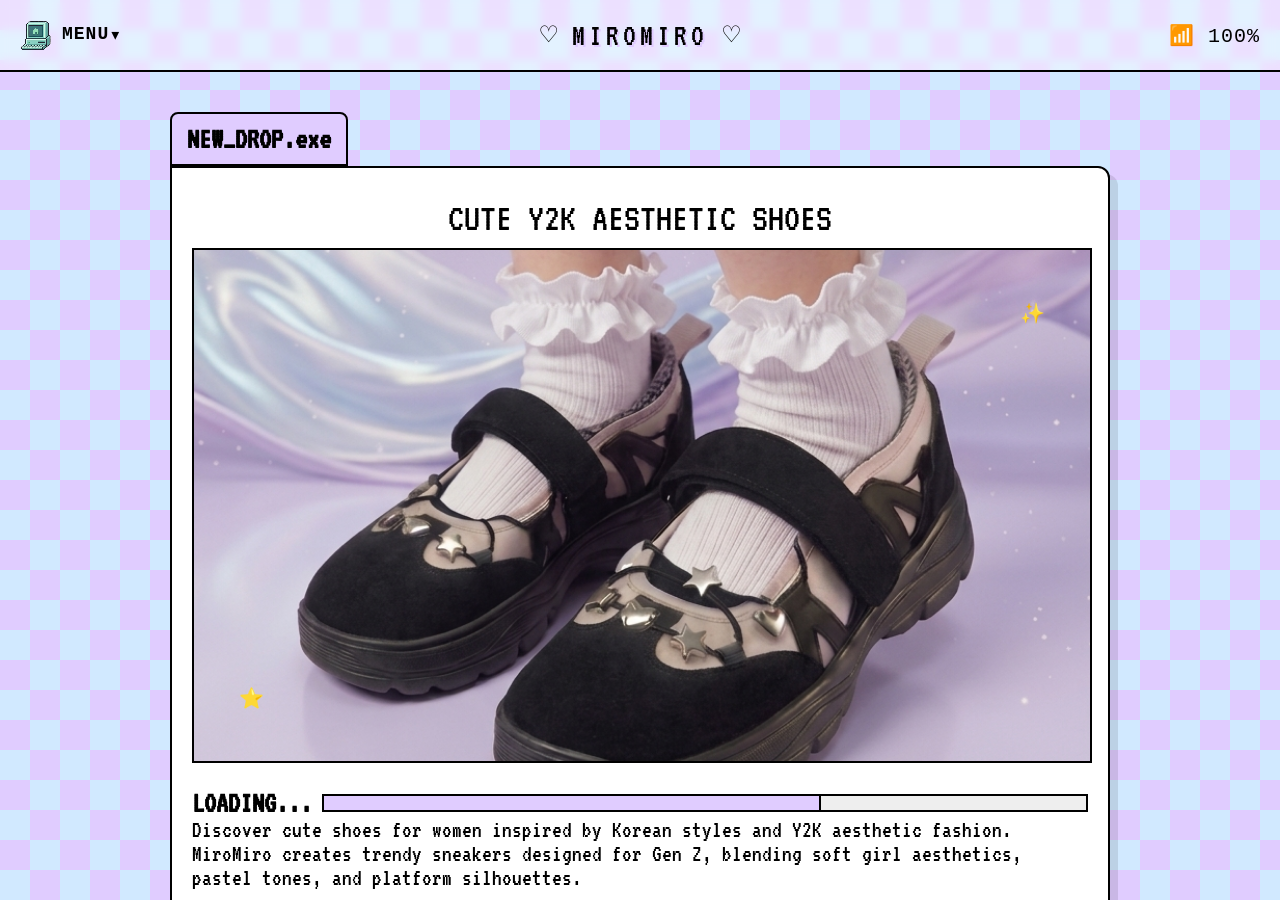
==== commit 8b6ad729: "Updated Test Launch 2" ====
--- a/index.html
+++ b/index.html
@@ -30,9 +30,9 @@
         <ul class="retro-dropdown">
         <li class="dropdown-item"><a href="#hero"><span class="icon">📁</span> HOME.exe</a></li>
         <li class="dropdown-item"><a href="#select-pair-section"><span class="icon">👟</span> NEW_DROPS</a></li>
-        <li class="dropdown-item"><a href="#journal-modal"><span class="icon">📸</span> BLOG</a></li>
+        <li class="dropdown-item"><a href="#irl-fits"><span class="icon">📸</span> BLOG</a></li>
         <li class="separator"></li>
-        <li class="dropdown-item"><span class="icon">💬</span> ABOUT_US</li>
+        <li class="dropdown-item"><a href="#about-us"><span class="icon">💬</span> ABOUT_US</a></li>
         <li class="dropdown-item"><span class="icon">✉️</span> CONTACT</li>
         </ul>
     </div>
@@ -55,7 +55,7 @@
                 <h1 class="window-title">CUTE Y2K AESTHETIC SHOES</h1>
                 
                 <div class="image-container">
-                    <img src="images/hero-img.png" alt="Hero Product Image" class="hero-img">
+                    <img src="images/hero-img.png" alt="Latest drop of Cute Y2K/Korean Style Shoe with Charms Product Image" class="hero-img">
                     <span class="sparkle s1">✨</span>
                     <span class="sparkle s2">⭐</span>
                 </div>
@@ -66,7 +66,13 @@
                     <div class="progress-fill"></div>
                 </div>
                 </div>
-            </div>
+                <h2>
+                    Discover cute shoes for women inspired by Korean styles and Y2K aesthetic fashion. 
+                    MiroMiro creates trendy sneakers designed for Gen Z, blending soft girl aesthetics, 
+                    pastel tones, and platform silhouettes.
+                </h2>
+            </div>
+            
         </section>
         <section id="select-pair-section">
             <h2 class="window-tab small">SELECT_YOUR_PAIR.exe</h2>
@@ -78,63 +84,63 @@
                 <div class="product-carousel">
                     <div class="product-card">
                         <div class="product-img-box">
-                        <img src="images/shoe1-img.png" alt="Aqua Mist" class="p-img">
+                        <img src="images/shoe1-img.png" alt="Cute Korean sneakers Aqua Mist Y2K aesthetic shoes for women" class="p-img">
                         </div>
                         <h3 class="product-label">AQUA_MIST 🩵</h3>
                     </div>
 
                     <div class="product-card">
                         <div class="product-img-box">
-                        <img src="images/shoe2-img.png" alt="Cloud Walk" class="p-img">
+                        <img src="images/shoe2-img.png" alt="Cute Korean sneakers Cloud Walk Y2K aesthetic shoes for women" class="p-img">
                         </div>
                         <h3 class="product-label">CLOUD_WALK ☁️</h3>
                     </div>
 
                     <div class="product-card">
                         <div class="product-img-box">
-                        <img src="images/shoe3-img.png" alt="Lavender Glow" class="p-img">
+                        <img src="images/shoe3-img.png" alt="Cute Korean sneakers Lavender Glow Y2K aesthetic shoes for women" class="p-img">
                         </div>
                         <h3 class="product-label">LAVENDER_GLOW 🩷</h3>
                     </div>
 
                     <div class="product-card">
                         <div class="product-img-box">
-                        <img src="images/shoe4-img.png" alt="Lavender Glow" class="p-img">
+                        <img src="images/shoe4-img.png" alt="Cute Korean sneakers Cream Float Y2K aesthetic shoes for women" class="p-img">
                         </div>
                         <h3 class="product-label">CREAM_FLOAT 🫧</h3>
                     </div>
 
                     <div class="product-card">
                         <div class="product-img-box">
-                        <img src="images/shoe1-img.png" alt="Aqua Mist" class="p-img">
+                        <img src="images/shoe1-img.png" alt="Cute Korean sneakers Aqua Mist Y2K aesthetic shoes for women" class="p-img">
                         </div>
                         <h3 class="product-label">AQUA_MIST 🩵</h3>
                     </div>
 
                     <div class="product-card">
                         <div class="product-img-box">
-                        <img src="images/shoe2-img.png" alt="Cloud Walk" class="p-img">
+                        <img src="images/shoe2-img.png" alt="Cute Korean sneakers Cloud Walk Y2K aesthetic shoes for women" class="p-img">
                         </div>
                         <h3 class="product-label">CLOUD_WALK ☁️</h3>
                     </div>
 
                     <div class="product-card">
                         <div class="product-img-box">
-                        <img src="images/shoe3-img.png" alt="Lavender Glow" class="p-img">
+                        <img src="images/shoe3-img.png" alt="Cute Korean sneakers Lavender Glow Y2K aesthetic shoes for women" class="p-img">
                         </div>
                         <h3 class="product-label">LAVENDER_GLOW 🩷</h3>
                     </div>
 
                     <div class="product-card">
                         <div class="product-img-box">
-                        <img src="images/shoe4-img.png" alt="Lavender Glow" class="p-img">
+                        <img src="images/shoe4-img.png" alt="Cute Korean sneakers Cream Float Y2K aesthetic shoes for women" class="p-img">
                         </div>
                         <h3 class="product-label">CREAM_FLOAT 🫧</h3>
                     </div>
 
                     <div class="product-card">
                         <div class="product-img-box">
-                        <img src="images/shoe1-img.png" alt="Aqua Mist" class="p-img">
+                        <img src="images/shoe1-img.png" alt="Cute Korean sneakers Aqua Mist Y2K aesthetic shoes for women" class="p-img">
                         </div>
                         <h3 class="product-label">AQUA_MIST 🩵</h3>
                     </div>
@@ -142,7 +148,7 @@
             </div>
         </section>
         <section class="footer-layout">
-            <div class="irl-fits-container">
+            <div class="irl-fits-container" id="irl-fits">
                 <h2 class="window-tab small">IRL_FITS.exe</h2>
                 <div class="window-body fits-window">
                 <div class="polaroid-gallery">
@@ -155,7 +161,7 @@
                 </div>
             </div>
 
-            <div class="about-us-container">
+            <div class="about-us-container" id="about-us">
                 <div class="window-body about-window-dialog">
                     <div class="dialog-header">
                     <h3 class="dialog-title">ABOUT_US.exe</h3>
@@ -348,7 +354,7 @@
                         <span>🦋</span><span>✨</span><span>🎀</span>
                     </div>
                     <div class="polaroid-static-shoe">
-                        <img id="journal-img1" src="images/shoe5-img.png" alt="fit-detail">
+                        <img id="journal-img1" src="" alt="fit-detail">
                         <div class="journal-caption">MY SHOES TODAY ♡</div>
                     </div>
                 </div>
@@ -374,9 +380,9 @@
     "description": "Cute shoes for women inspired by Y2K aesthetic and Korean styles",
     "url": "https://miromiro.onrender.com/",
     "sameAs": [
-        "https://www.instagram.com/",
-        "https://www.tiktok.com/",
-        "https://www.pinterest.com/"
+        "https://www.instagram.com/miromiroshoes",
+        "https://www.tiktok.com/miromiroshoes",
+        "https://www.pinterest.com/miromiroshoes"
     ]
     }
 </script>
--- a/styles.css
+++ b/styles.css
@@ -617,9 +617,9 @@
 	border: 3px solid #000;
 	box-shadow: 10px 10px 0px rgba(0,0,0,0.2);
 	display: flex;
-  flex: 1;
-  overflow: hidden; /* Important: prevents the book itself from stretching */
-  position: relative;
+	flex: 1;
+	overflow: hidden; /* Important: prevents the book itself from stretching */
+	position: relative;
 	/* min-height: 500px;
 	padding: 15px; */
 }
@@ -632,10 +632,10 @@
 	flex: 1;
 	padding: 30px;
 	position: relative;
-  height: 100%; /* Match book height */
-  overflow-y: auto; /* Adds scrollbar only if content is too long */
-  box-sizing: border-box;
-  -webkit-overflow-scrolling: touch;
+	height: 100%; /* Match book height */
+	overflow-y: auto; /* Adds scrollbar only if content is too long */
+	box-sizing: border-box;
+	-webkit-overflow-scrolling: touch;
 }
 
 .journal-page-left {
@@ -736,6 +736,12 @@
 	aspect-ratio: 1;
 	object-fit: cover;
 	width: 100%;
+}
+
+.polaroid-static-shoe img {
+    aspect-ratio: 1 / 1; /* Or whatever your image ratio is */
+    background-color: #f0f0f0; /* Placeholder color while loading */
+    display: block;
 }
 
 .journal-caption {
@@ -1395,6 +1401,11 @@
 		width: 100% !important;
 	}
 
+	.journal-page-left {
+
+        min-height: 400px; /* Ensures the polaroids are fully visible */ 
+    }
+
 	.journal-lines {
 		max-height: 300px;
 		overflow-y: auto;
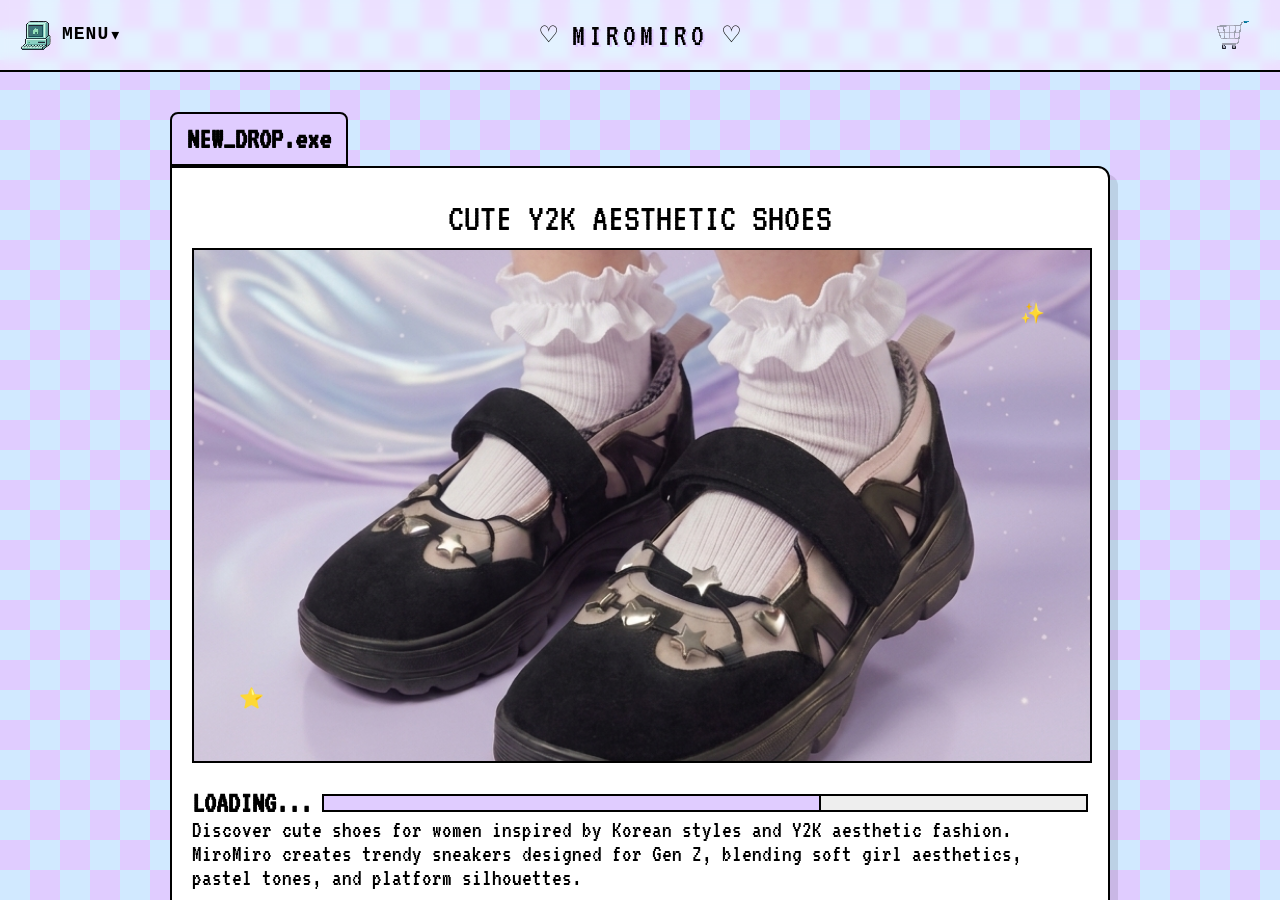
==== commit 2bd04d86: "Updated Test Launch 5" ====
--- a/index.html
+++ b/index.html
@@ -1,6 +1,15 @@
 <!DOCTYPE html>
 <html lang="en">
 <head>
+    <!-- Google tag (gtag.js) -->
+    <script async src="https://www.googletagmanager.com/gtag/js?id=G-H2KC6FN4TW"></script>
+    <script>
+        window.dataLayer = window.dataLayer || [];
+        function gtag(){dataLayer.push(arguments);}
+        gtag('js', new Date());
+
+        gtag('config', 'G-H2KC6FN4TW');
+    </script>
     <meta charset="UTF-8" />
     <meta name="viewport" content="width=device-width, initial-scale=1.0">
     <title>Cute Shoes for Women | Y2K Aesthetic & Korean Style Sneakers</title>
@@ -17,35 +26,39 @@
     <link rel="stylesheet" href="styles.css" />
 </head>
 <body>
-    <div class="phone-screen">
+<div class="phone-screen">
     <header class="retro-header">
-    <div class="header-left">
-        <input type="checkbox" id="menu-toggle" class="menu-checkbox">
+        <div class="header-left">
+            <input type="checkbox" id="menu-toggle" class="menu-checkbox">
+            
+            <label for="menu-toggle" class="menu-button">
+            <img src="images/menu-icon.png" alt="System Home" class="pixel-icon">
+            <span class="menu-text">MENU</span>
+            </label>
+
+            <ul class="retro-dropdown">
+            <li class="dropdown-item"><a href="index.html"><span class="icon">📁</span> HOME.exe</a></li>
+            <li class="dropdown-item"><a href="index.html#select-pair-section"><span class="icon">👟</span> NEW_DROPS</a></li>
+            <li class="dropdown-item"><a href="index.html#irl-fits"><span class="icon">📸</span> BLOG</a></li>
+            <li class="separator"></li>
+            <li class="dropdown-item"><a href="index.html#about-us"><span class="icon">💬</span> ABOUT_US</a></li>
+            <li class="dropdown-item"><span class="icon">✉️</span> CONTACT</li>
+            </ul>
+        </div>
+
+        <div class="logo-container">
+            <span class="heart-outline">♡</span>
+            <div class="miromiro-logo">MiroMiro</div>
+            <span class="heart-outline">♡</span>
+        </div>
         
-        <label for="menu-toggle" class="menu-button">
-        <img src="images/menu-icon.png" alt="System Home" class="pixel-icon">
-        <span class="menu-text">MENU</span>
-        </label>
-
-        <ul class="retro-dropdown">
-        <li class="dropdown-item"><a href="#hero"><span class="icon">📁</span> HOME.exe</a></li>
-        <li class="dropdown-item"><a href="#select-pair-section"><span class="icon">👟</span> NEW_DROPS</a></li>
-        <li class="dropdown-item"><a href="#irl-fits"><span class="icon">📸</span> BLOG</a></li>
-        <li class="separator"></li>
-        <li class="dropdown-item"><a href="#about-us"><span class="icon">💬</span> ABOUT_US</a></li>
-        <li class="dropdown-item"><span class="icon">✉️</span> CONTACT</li>
-        </ul>
-    </div>
-
-    <div class="logo-container">
-        <span class="heart-outline">♡</span>
-        <div class="miromiro-logo">MiroMiro</div>
-        <span class="heart-outline">♡</span>
-    </div>
-    
-    <div class="header-right">
-        <span class="system-status">📶 100%</span>
-    </div>
+        <div class="header-right">
+            <!-- <span class="system-status">📶 100%</span> -->
+            <a href="basket.html" class="basket-container">
+                <img src="images/basket-icon.png" alt="Basket" class="pixel-icon">
+                <span id="basket-count" class="basket-badge">0</span>
+            </a>
+        </div>
     </header>
 
     <main class="content-area">
@@ -194,9 +207,9 @@
                     <!-- Social Links -->
                     <div class="social-links">
                         <h6>Follow Us</h6>
-                        <a href="https://www.instagram.com/" target="_blank">Instagram</a> |
-                        <a href="https://www.tiktok.com/" target="_blank">TikTok</a> |
-                        <a href="https://www.pinterest.com/" target="_blank">Pinterest</a>
+                        <!-- <a href="https://www.instagram.com/" target="_blank">Instagram</a> | -->
+                        <a href="https://www.tiktok.com/@miromiroshoes" target="_blank">TikTok</a> 
+                        <!-- <a href="https://www.pinterest.com/" target="_blank">Pinterest</a> -->
                     </div>
                     <span class="sticker s-heart">🩵</span>
                     </div>
@@ -250,7 +263,7 @@
                         <div class="item-info">
                             <span class="item-name">AQUA_MIST</span>
                             <span class="item-price">$85.00</span>
-                            <button class="add-to-cart">ADD_TO_BASKET</button>
+                            <button class="add-to-cart">CLICK_TO_VIEW</button>
                         </div>
                     </div>
                     <div class="shop-item">
@@ -260,7 +273,7 @@
                         <div class="item-info">
                             <span class="item-name">CLOUD_WALK</span>
                             <span class="item-price">$85.00</span>
-                            <button class="add-to-cart">ADD_TO_BASKET</button>
+                            <button class="add-to-cart">CLICK_TO_VIEW</button>
                         </div>
                     </div>
                     <div class="shop-item">
@@ -270,7 +283,7 @@
                         <div class="item-info">
                             <span class="item-name">LAVENDER_GLOW</span>
                             <span class="item-price">$85.00</span>
-                            <button class="add-to-cart">ADD_TO_BASKET</button>
+                            <button class="add-to-cart">CLICK_TO_VIEW</button>
                         </div>
                     </div>
                     <div class="shop-item">
@@ -280,7 +293,7 @@
                         <div class="item-info">
                             <span class="item-name">CREAM_FLOAT</span>
                             <span class="item-price">$85.00</span>
-                            <button class="add-to-cart">ADD_TO_BASKET</button>
+                            <button class="add-to-cart">CLICK_TO_VIEW</button>
                         </div>
                     </div>
                     
@@ -371,6 +384,7 @@
             </div>
         </div>
     </div>
+</div>
 <script src="carousel.js" defer></script>
 <script type="application/ld+json">
     {
@@ -380,11 +394,33 @@
     "description": "Cute shoes for women inspired by Y2K aesthetic and Korean styles",
     "url": "https://miromiro.onrender.com/",
     "sameAs": [
-        "https://www.instagram.com/miromiroshoes",
         "https://www.tiktok.com/miromiroshoes",
-        "https://www.pinterest.com/miromiroshoes"
     ]
     }
 </script>
+<script>
+  const observerOptions = {
+    threshold: 0.5 // Trigger when 50% of the section is visible
+  };
+
+  const observer = new IntersectionObserver((entries) => {
+    entries.forEach(entry => {
+      if (entry.isIntersecting) {
+        // Send event when section comes into view
+        gtag('event', 'section_view', {
+          'section_name': entry.target.id
+        });
+        
+        // Stop observing once tracked (optional, so it doesn't fire every time they scroll up/down)
+        observer.unobserve(entry.target);
+      }
+    });
+  }, observerOptions);
+
+  // Tell the observer which sections to watch
+  document.querySelectorAll('#select-pair-section, #irl-fits, #journal-section').forEach(section => {
+    observer.observe(section);
+  });
+</script>
 </body>
 </html>
--- a/styles.css
+++ b/styles.css
@@ -122,6 +122,33 @@
 	vertical-align: middle;
 }
 
+.basket-container {
+    position: relative;
+    text-decoration: none;
+    display: flex;
+    align-items: center;
+    padding: 5px 10px;
+    border: 1px solid transparent;
+}
+
+.basket-container:hover {
+    background: rgba(0,0,0,0.05);
+    border: 1px inset #fff; /* Retro pressed effect */
+}
+
+.basket-badge {
+    background: #ff0000; /* Bright red notification */
+    color: white;
+    font-family: 'Courier New', monospace;
+    font-weight: bold;
+    font-size: 12px;
+    padding: 2px 6px;
+    border-radius: 0; /* Keep it blocky/retro */
+    border: 1px solid #000;
+    margin-left: 5px;
+    display: none; /* Hidden when 0 */
+}
+
 .content-area {
 	flex: 1;
 	overflow-x: visible;
